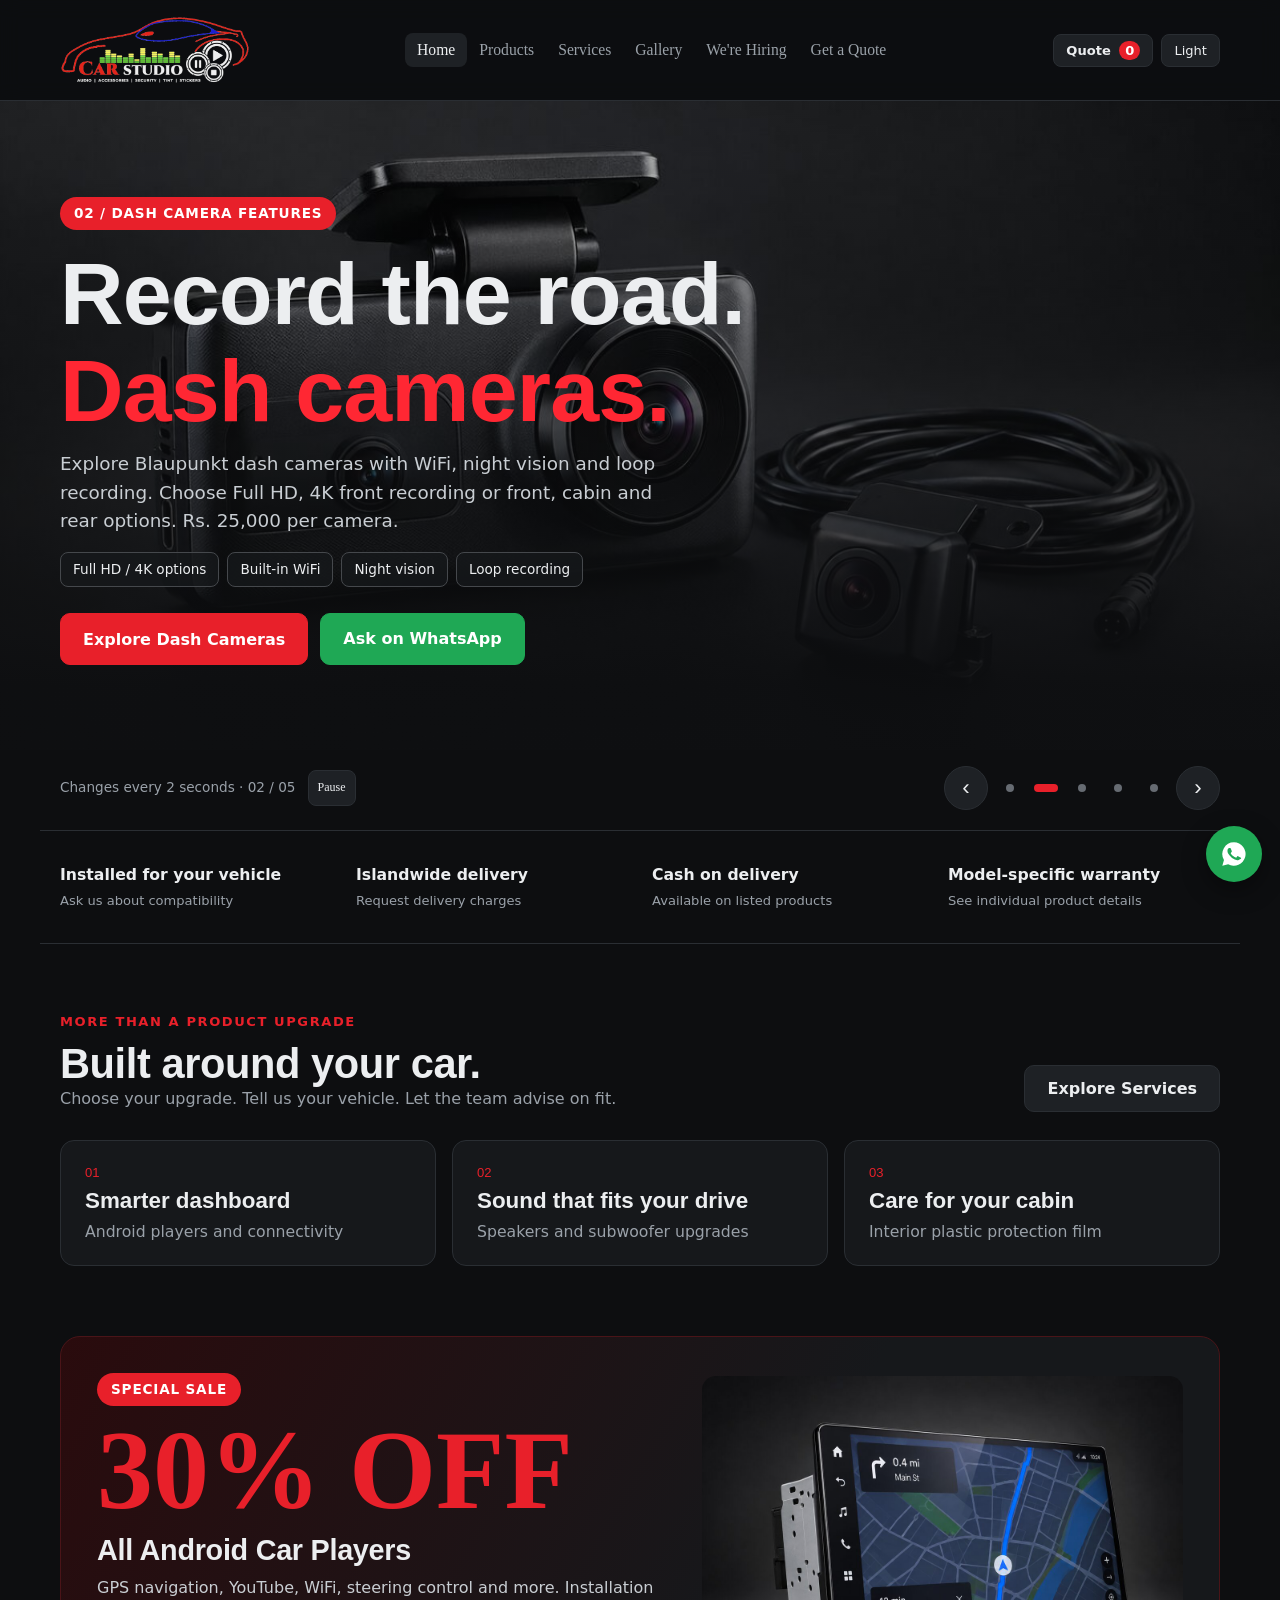
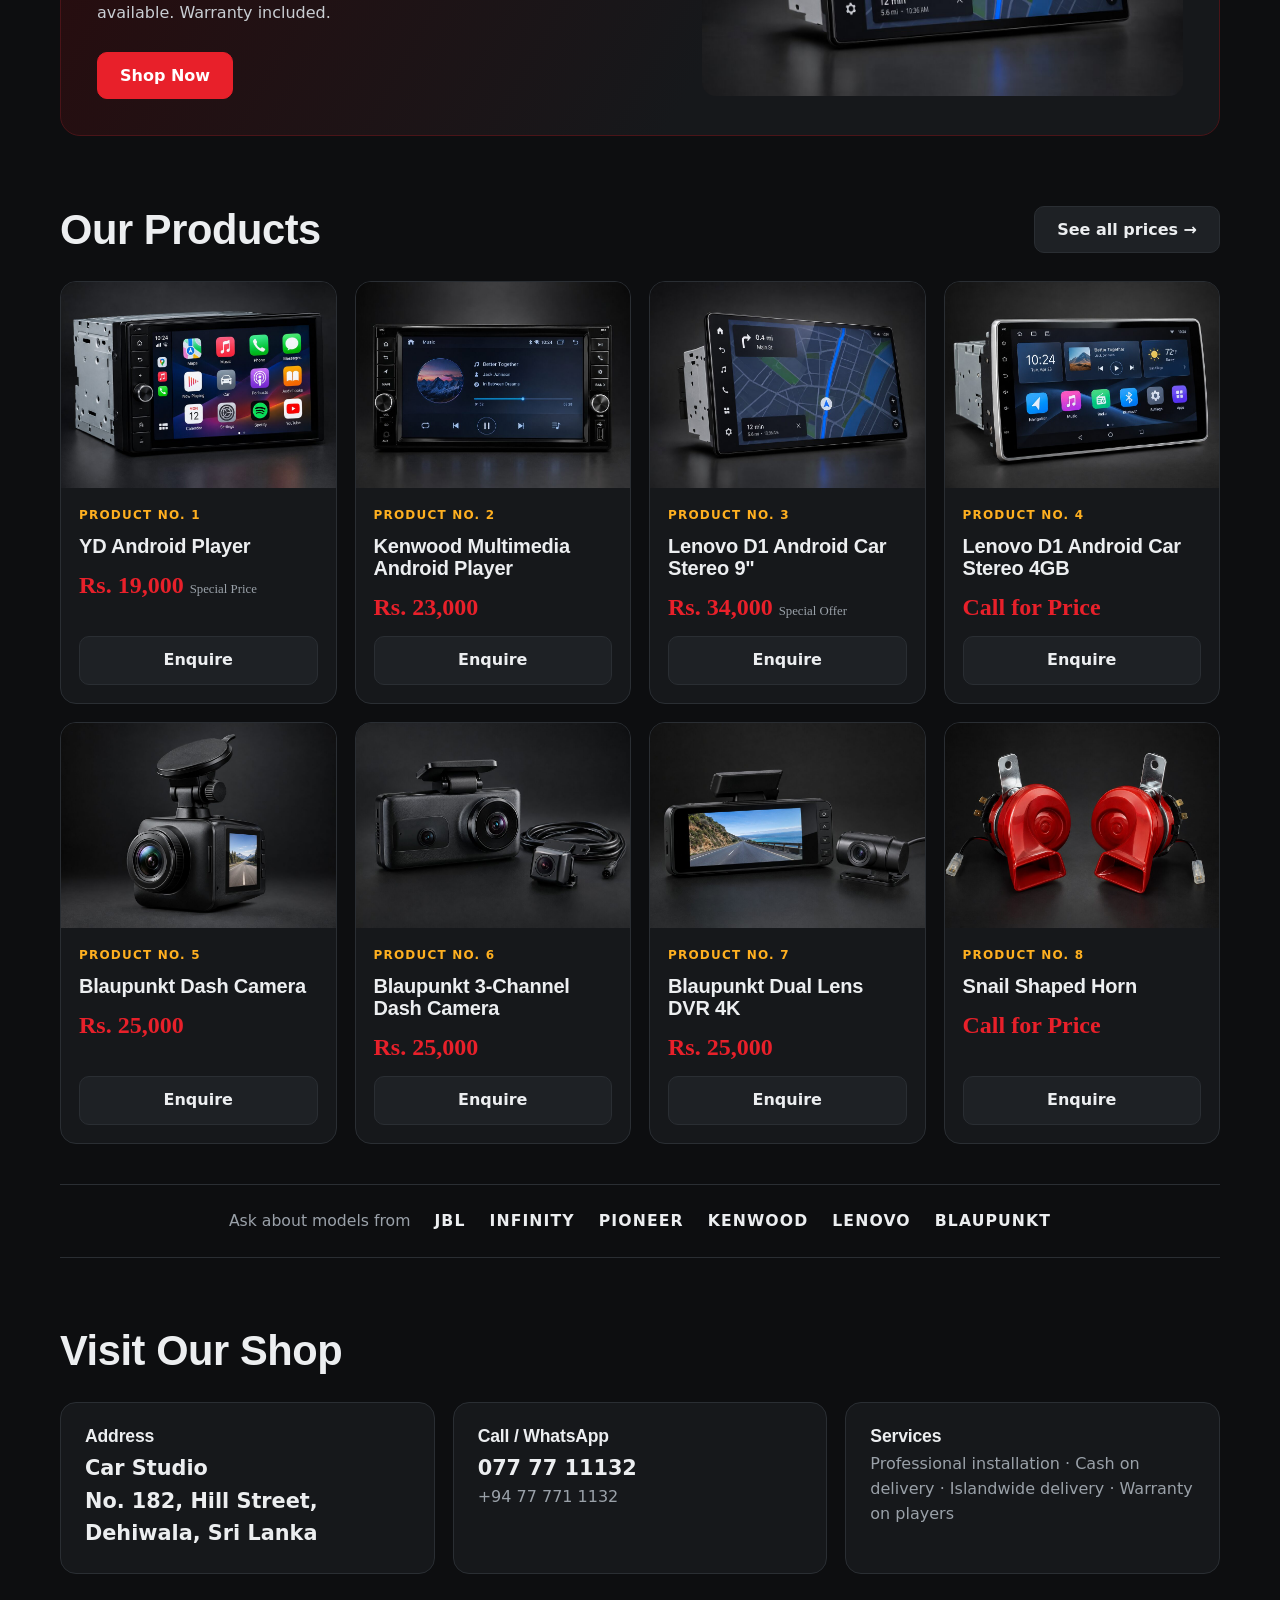
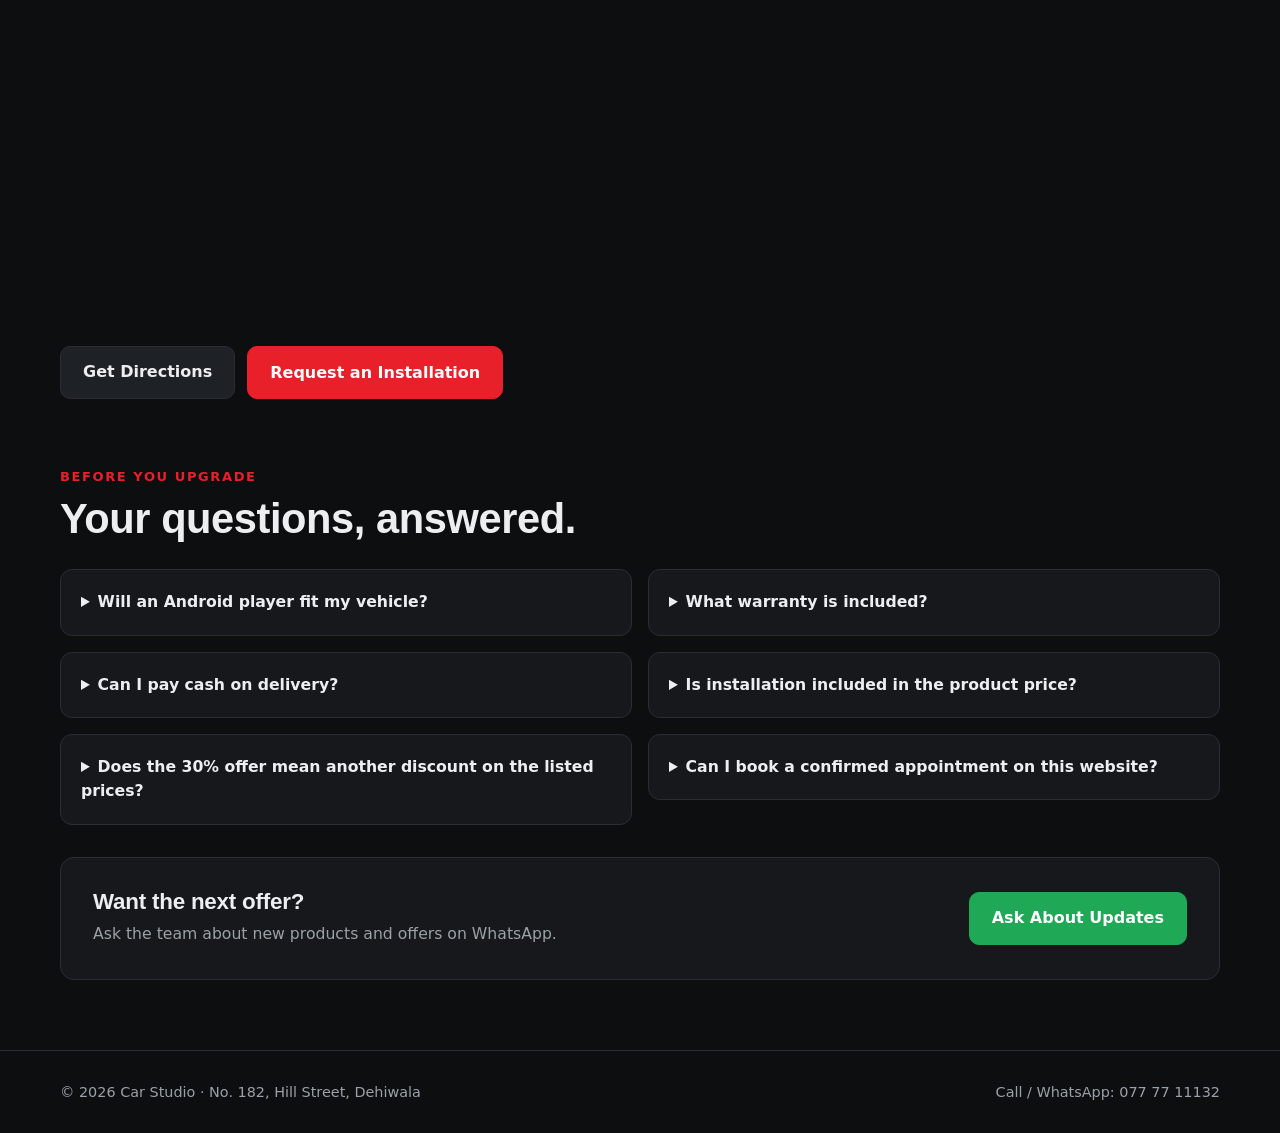
==== car-studio/index.html @ 6b65d6df "Add Car Studio Dehiwala website Co-Authored-By: Claude Sonnet 5.5 <noreply@anthropic.com> Claude-Ses" ====
<!doctype html>
<html lang="en"><head><meta charset="utf-8"><meta name="viewport" content="width=device-width,initial-scale=1">
<title>Car Studio – Dehiwala | Android Players, Dash Cams & Accessories</title>
<meta name="description" content="Explore Android car players, dash cameras, speakers and vehicle upgrades at Car Studio, Dehiwala. Compare products and request installation quotes on WhatsApp.">
<meta name="theme-color" content="#0d0e10">
<meta property="og:title" content="Car Studio | Upgrade Your Drive">
<meta property="og:description" content="Car audio, Android players, dash cameras and vehicle upgrades in Dehiwala. Explore products and request a quote.">
<link href="https://api.fontshare.com/v2/css?f[]=clash-display@600,700&f[]=satoshi@400,500,700&display=swap" rel="stylesheet">
<style>
:root{--bg:#0d0e10;--s1:#16181b;--s2:#1e2125;--line:#2a2e33;--tx:#eceef0;--mut:#9aa1a9;--acc:#e8202a;--acc2:#ffb020}
*{box-sizing:border-box;margin:0;padding:0}
body{background:var(--bg);color:var(--tx);font-family:Satoshi,system-ui,sans-serif;line-height:1.55}
h1,h2,h3{font-family:'Clash Display',sans-serif;line-height:1.1;letter-spacing:-.01em}
a{color:inherit;text-decoration:none}
.wrap{max-width:1200px;margin:auto;padding:0 20px}
header{position:sticky;top:0;z-index:10;background:rgba(13,14,16,.92);backdrop-filter:blur(10px);border-bottom:1px solid var(--line)}
.nav{display:flex;align-items:center;justify-content:space-between;min-height:100px;gap:12px;padding-block:8px}
.logo{display:flex;align-items:center;flex-shrink:0;padding:6px 0}
.logo img{display:block;width:220px;height:auto}
.tabs{display:flex;gap:4px}
.tabs button{background:none;border:0;color:var(--mut);font:500 .95rem Satoshi;padding:9px 14px;border-radius:8px;cursor:pointer}
.tabs button.on,.tabs button:hover{color:var(--tx);background:var(--s2)}
.page{display:none}.page.on{display:block}
.hero{position:relative;min-height:78vh;display:flex;align-items:flex-end;background:url(img/hero.jpg) center/cover}
.hero:before{content:"";position:absolute;inset:0;background:linear-gradient(180deg,rgba(13,14,16,.2),rgba(13,14,16,.95) 85%)}
.hero .wrap{position:relative;padding-bottom:60px;width:100%}
.badge{display:inline-block;background:var(--acc);color:#fff;font-weight:700;padding:6px 14px;border-radius:99px;font-size:.85rem;letter-spacing:.06em;text-transform:uppercase}
.hero h1{font-size:clamp(2.6rem,7vw,5.5rem);margin:16px 0 10px;max-width:14ch}
.hero h1 em{font-style:normal;color:var(--acc)}
.hero p{color:#c9ced3;font-size:1.15rem;max-width:52ch}
.hero.carousel{display:block;background:none;min-height:0;overflow:hidden}
.hero.carousel:before{display:none}
.hero-track{display:flex;overflow-x:auto;scroll-snap-type:x mandatory;scrollbar-width:none;overscroll-behavior-x:contain}
.hero-track::-webkit-scrollbar{display:none}
.hero-slide{position:relative;flex:0 0 100%;min-width:0;min-height:70vh;display:flex;align-items:flex-end;scroll-snap-align:start;scroll-snap-stop:always;background:var(--slide-image) center/cover}
.hero-slide:before{content:"";position:absolute;inset:0;background:linear-gradient(180deg,rgba(13,14,16,.15),rgba(13,14,16,.96) 90%)}
.hero-slide .wrap{padding-top:48px;padding-bottom:36px}
.hero-slide h2{font-size:clamp(2.6rem,7vw,5.5rem);margin:16px 0 10px;max-width:16ch}
.hero-slide h2 em{font-style:normal;color:var(--acc)}
.feature-tags{display:flex;flex-wrap:wrap;gap:8px;margin-top:16px}
.feature-tags span{border:1px solid #45484c;background:rgba(22,24,27,.75);border-radius:8px;padding:6px 12px;color:#eceef0;font-size:.85rem}
.carousel-bar{display:flex;align-items:center;justify-content:space-between;gap:12px;padding-top:16px!important;padding-bottom:20px!important;border-bottom:1px solid var(--line)}
.carousel-hint{font-size:.85rem;color:var(--mut)}
.carousel-status{display:flex;align-items:center;gap:12px}
.autoplay-toggle{min-width:48px;min-height:36px;border:1px solid var(--line);border-radius:8px;background:var(--s2);color:var(--tx);font:500 .75rem Satoshi;cursor:pointer}
.autoplay-toggle:hover{border-color:var(--acc)}
.carousel-controls,.carousel-dots{display:flex;align-items:center;gap:8px}
.slide-arrow{width:44px;height:44px;border:1px solid var(--line);border-radius:50%;background:var(--s2);color:var(--tx);font-size:1.4rem;cursor:pointer}
.slide-arrow:hover{border-color:var(--acc)}
.slide-dot{display:grid;place-items:center;width:28px;height:44px;border:0;background:transparent;cursor:pointer}
.slide-dot:after{content:"";width:8px;height:8px;border-radius:99px;background:#666b72;transition:width .2s,background .2s}
.slide-dot[aria-current="true"]:after{width:24px;background:var(--acc)}
:focus-visible{outline:2px solid var(--acc2);outline-offset:3px}
@media(max-width:760px){.hero-slide{min-height:560px}.hero-slide .wrap{padding-top:40px;padding-bottom:28px}.hero-slide p{font-size:1rem}.carousel-hint{font-size:.75rem}.carousel-controls,.carousel-dots{gap:2px}.slide-dot{width:24px}}
@media(prefers-reduced-motion:reduce){.slide-dot:after{transition:none}}
@media(max-width:760px){.carousel-bar{padding-right:84px!important}.carousel-hint{font-size:0}.carousel-hint #slide-count{font-size:.75rem;white-space:nowrap}.carousel-controls{flex-shrink:0}.carousel-status{flex-direction:column;gap:0}}
.btns{display:flex;gap:12px;flex-wrap:wrap;margin-top:26px}
.btn{display:inline-flex;align-items:center;gap:8px;padding:13px 22px;border-radius:10px;font-weight:700;border:1px solid var(--line);cursor:pointer;font-family:Satoshi;font-size:1rem;color:var(--tx);background:var(--s2)}
.btn.p{background:var(--acc);border-color:var(--acc);color:#fff}
.btn.w{background:#1fa855;border-color:#1fa855;color:#fff}
section{padding:70px 0}
.sh{display:flex;justify-content:space-between;align-items:end;gap:20px;margin-bottom:28px;flex-wrap:wrap}
.sh h2{font-size:clamp(1.8rem,4vw,2.6rem)}
.sh p{color:var(--mut)}
.grid{display:grid;grid-template-columns:repeat(auto-fill,minmax(260px,1fr));gap:18px}
.card{background:var(--s1);border:1px solid var(--line);border-radius:16px;overflow:hidden;display:flex;flex-direction:column;transition:transform .2s,border-color .2s}
.card:hover{transform:translateY(-3px);border-color:#3a3f45}
.card img{width:100%;aspect-ratio:4/3;object-fit:cover;display:block;background:#111}
.cb{padding:18px;display:flex;flex-direction:column;gap:10px;flex:1}
.no{font-size:.75rem;color:var(--acc2);font-weight:700;letter-spacing:.1em;text-transform:uppercase}
.card h3{font-size:1.25rem}
.price{font-family:'Clash Display';font-size:1.5rem;font-weight:700;color:var(--acc)}
.price small{font-family:Satoshi;font-size:.8rem;color:var(--mut);font-weight:500;margin-left:6px}
ul.f{list-style:none;display:flex;flex-wrap:wrap;gap:6px}
ul.f li{font-size:.8rem;background:var(--s2);border:1px solid var(--line);padding:4px 9px;border-radius:6px;color:#cfd4d9}
.tag{font-size:.85rem;color:var(--mut)}
.card .btn{margin-top:auto;justify-content:center;padding:11px}
.info{display:grid;grid-template-columns:repeat(auto-fit,minmax(240px,1fr));gap:18px}
.box{background:var(--s1);border:1px solid var(--line);border-radius:16px;padding:24px}
.box h3{font-size:1.1rem;margin-bottom:6px}.box p{color:var(--mut)}
.box .big{font-size:1.3rem;color:var(--tx);font-weight:700}
.promo{background:linear-gradient(120deg,#2a0b0d,#16181b 60%);border:1px solid #4a1418;border-radius:20px;padding:36px;display:grid;grid-template-columns:1.2fr 1fr;gap:28px;align-items:center}
.promo .off{font-family:'Clash Display';font-size:clamp(3.5rem,9vw,7rem);font-weight:700;color:var(--acc);line-height:.9}
.promo img{width:100%;border-radius:14px}
.note{background:var(--s2);border-left:4px solid var(--acc2);padding:14px 18px;border-radius:8px;margin:0 0 22px;font-weight:500}
.job{background:var(--s1);border:1px solid var(--line);border-radius:18px;padding:30px}
.job .u{display:inline-block;background:var(--acc);color:#fff;font-size:.75rem;font-weight:700;padding:4px 10px;border-radius:6px;letter-spacing:.08em;margin-bottom:12px;animation:p 1.6s infinite}
@keyframes p{50%{opacity:.55}}
.job h3{font-size:1.7rem;margin-bottom:14px}
.job ul{padding-left:20px;color:#cfd4d9;display:grid;gap:6px}
.perks{display:flex;flex-wrap:wrap;gap:10px;margin:26px 0}
.perks span{background:var(--s2);border:1px solid var(--line);padding:9px 14px;border-radius:99px;font-weight:500}
footer{border-top:1px solid var(--line);padding:30px 0;color:var(--mut);font-size:.9rem}
footer .wrap{display:flex;justify-content:space-between;flex-wrap:wrap;gap:10px}
.fab{position:fixed;right:18px;bottom:18px;width:56px;height:56px;border-radius:50%;background:#1fa855;display:grid;place-items:center;box-shadow:0 8px 24px rgba(0,0,0,.4);z-index:20}
@media(max-width:760px){.promo{grid-template-columns:1fr;padding:24px}.tabs button{padding:8px 14px;font-size:.85rem}.logo img{width:180px}.nav{flex-direction:column;justify-content:center;gap:8px;min-height:0;padding-block:8px}}
</style>
<link rel="stylesheet" href="features.css">
<script type="application/ld+json">{"@context":"https://schema.org","@type":"AutomotiveBusiness","name":"Car Studio","telephone":"+94777711132","address":{"@type":"PostalAddress","streetAddress":"No. 182, Hill Street","addressLocality":"Dehiwala","addressCountry":"LK"}}</script>
</head><body>
<header><div class="wrap nav">
<a class="logo" href="#" onclick="go('home')" aria-label="Car Studio home">
<img src="img/car-studio-logo-dark.png" alt="Car Studio: Audio, Accessories, Security, Tint, Stickers" width="1200" height="435" fetchpriority="high"></a>
<nav class="tabs" aria-label="Main navigation"><button data-p="home" class="on">Home</button><button data-p="products">Products</button><button data-p="services">Services</button><button data-p="gallery">Gallery</button><button data-p="jobs">We're Hiring</button><button data-p="book">Get a Quote</button></nav>
<div class="header-actions"><button class="quote-trigger" id="basket-trigger" onclick="openQuote()" aria-label="Open quote basket"><span id="basket-label" class="basket-label">Quote</span> <span id="quote-count">0</span></button><button class="theme-toggle" id="theme-toggle" aria-label="Switch colour theme">Light</button></div>
</div></header>

<main>
<!-- HOME -->
<div class="page on" id="home">
<div class="hero carousel" role="region" aria-roledescription="carousel" aria-label="Car Studio products, upgrades and services">
<div class="hero-track" id="hero-track" tabindex="0" aria-label="Swipe or use left and right arrow keys to explore features">
<div class="hero-slide" role="group" aria-roledescription="slide" aria-label="1 of 5: Android player features" style="--slide-image:url(img/hero.jpg)"><div class="wrap">
<span class="badge">01 / Android Player Features</span>
<h1>Android Players <em>30% OFF</em></h1>
<p>Upgrade your dashboard with an Android car player. Explore YouTube support, WiFi, GPS navigation and big-screen options. Enjoy videos only when safely parked.</p>
<div class="feature-tags"><span>YouTube support</span><span>WiFi support</span><span>GPS navigation</span><span>9-inch screen options</span></div>
<div class="btns"><button class="btn p" onclick="go('products')">View Products</button><a class="btn w" href="https://wa.me/94777711132" target="_blank">WhatsApp 077 77 11132</a></div>
</div></div>
<div class="hero-slide" role="group" aria-roledescription="slide" aria-label="2 of 5: Dash camera features" style="--slide-image:url(img/p6.jpg)" inert><div class="wrap">
<span class="badge">02 / Dash Camera Features</span>
<h2>Record the road. <em>Dash cameras.</em></h2>
<p>Explore Blaupunkt dash cameras with WiFi, night vision and loop recording. Choose Full HD, 4K front recording or front, cabin and rear options. Rs. 25,000 per camera.</p>
<div class="feature-tags"><span>Full HD / 4K options</span><span>Built-in WiFi</span><span>Night vision</span><span>Loop recording</span></div>
<div class="btns"><button class="btn p" onclick="go('products')">Explore Dash Cameras</button><a class="btn w" href="https://wa.me/94777711132?text=Hi%20Car%20Studio%2C%20I%20am%20interested%20in%20your%20dash%20cameras." target="_blank">Ask on WhatsApp</a></div>
</div></div>
<div class="hero-slide" role="group" aria-roledescription="slide" aria-label="3 of 5: Interior plastic protection film" style="--slide-image:url(img/film-hero.jpg)" inert><div class="wrap">
<span class="badge">03 / Interior Protection</span>
<h2>Care for your cabin. <em>Protection film.</em></h2>
<p>Interior plastic protection film for your car's trim. Talk to our team about suitable surfaces, film options and application pricing.</p>
<div class="feature-tags"><span>Interior plastic trim</span><span>Protection film</span><span>Ask about fitting</span></div>
<div class="btns"><a class="btn p" href="https://wa.me/94777711132?text=Hi%20Car%20Studio%2C%20I%20want%20interior%20plastic%20protection%20film.%20Please%20share%20options%20and%20pricing." target="_blank">Enquire About Film</a><a class="btn" href="tel:+94777711132">Call Our Team</a></div>
</div></div>
<div class="hero-slide" role="group" aria-roledescription="slide" aria-label="4 of 5: Branded speaker upgrades" style="--slide-image:url(img/speakers-hero.jpg)" inert><div class="wrap">
<span class="badge">04 / Branded Speaker Upgrades</span>
<h2>Upgrade your drive. <em>Branded speakers.</em></h2>
<p>Explore car speaker upgrades from JBL, Infinity, Pioneer and Kenwood. Ask our team about available models, vehicle fit and pricing.</p>
<div class="feature-tags"><span>JBL</span><span>Infinity</span><span>Pioneer</span><span>Kenwood</span></div>
<div class="btns"><a class="btn p" href="https://wa.me/94777711132?text=Hi%20Car%20Studio%2C%20I%20am%20interested%20in%20JBL%2C%20Infinity%2C%20Pioneer%20or%20Kenwood%20speaker%20upgrades.%20Please%20share%20available%20models%20and%20prices." target="_blank">Enquire About Speakers</a><a class="btn" href="tel:+94777711132">Call Our Team</a></div>
</div></div>
<div class="hero-slide" role="group" aria-roledescription="slide" aria-label="5 of 5: Sound system upgrades with subwoofer" style="--slide-image:url(img/subwoofer-hero.jpg)" inert><div class="wrap">
<span class="badge">05 / Subwoofer Sound Upgrades</span>
<h2>Turn up the bass. <em>Subwoofer upgrades.</em></h2>
<p>Upgrade your car sound system with a subwoofer. Discuss compatible options, available trunk space and installation with the Car Studio team.</p>
<div class="feature-tags"><span>Subwoofer upgrades</span><span>Sound system setup</span><span>Ask about installation</span></div>
<div class="btns"><a class="btn p" href="https://wa.me/94777711132?text=Hi%20Car%20Studio%2C%20I%20want%20to%20upgrade%20my%20car%20sound%20system%20with%20a%20subwoofer.%20Please%20share%20options%20and%20pricing." target="_blank">Plan My Sound Upgrade</a><a class="btn" href="tel:+94777711132">Call Our Team</a></div>
</div></div>
</div>
<div class="wrap carousel-bar">
<div class="carousel-status">
<span class="carousel-hint">Changes every 2 seconds &middot; <span id="slide-count" aria-live="off">01 / 05</span></span>
<button class="autoplay-toggle" id="autoplay-toggle" aria-label="Pause automatic slides">Pause</button>
</div>
<div class="carousel-controls">
<button class="slide-arrow" id="slide-prev" aria-label="Previous feature slide" aria-controls="hero-track">&#8249;</button>
<div class="carousel-dots" aria-label="Choose a feature slide">
<button class="slide-dot" aria-label="Show Android player features" aria-current="true" data-slide="0"></button>
<button class="slide-dot" aria-label="Show dash camera features" aria-current="false" data-slide="1"></button>
<button class="slide-dot" aria-label="Show interior plastic protection film" aria-current="false" data-slide="2"></button>
<button class="slide-dot" aria-label="Show branded speaker upgrades" aria-current="false" data-slide="3"></button>
<button class="slide-dot" aria-label="Show subwoofer sound upgrades" aria-current="false" data-slide="4"></button>
</div>
<button class="slide-arrow" id="slide-next" aria-label="Next feature slide" aria-controls="hero-track">&#8250;</button>
</div>
</div>
</div>

<div class="assurance-strip wrap">
<span><b>Installed for your vehicle</b><small>Ask us about compatibility</small></span>
<span><b>Islandwide delivery</b><small>Request delivery charges</small></span>
<span><b>Cash on delivery</b><small>Available on listed products</small></span>
<span><b>Model-specific warranty</b><small>See individual product details</small></span>
</div>
<section class="home-service-preview"><div class="wrap">
<div class="sh"><div><span class="eyebrow">More than a product upgrade</span><h2>Built around your car.</h2><p>Choose your upgrade. Tell us your vehicle. Let the team advise on fit.</p></div><button class="btn" onclick="go('services')">Explore Services</button></div>
<div class="service-mini-grid">
<button onclick="chooseService('Android player installation')"><span>01</span><b>Smarter dashboard</b><small>Android players and connectivity</small></button>
<button onclick="chooseService('Speaker upgrade')"><span>02</span><b>Sound that fits your drive</b><small>Speakers and subwoofer upgrades</small></button>
<button onclick="chooseService('Interior protection film')"><span>03</span><b>Care for your cabin</b><small>Interior plastic protection film</small></button>
</div></div></section>
<section><div class="wrap">
<div class="promo">
<div><span class="badge">Special Sale</span><div class="off" style="margin:14px 0">30% OFF</div><h2 style="font-size:1.8rem;margin-bottom:10px">All Android Car Players</h2><p style="color:#c9ced3">GPS navigation, YouTube, WiFi, steering control and more. Installation available. Warranty included.</p><div class="btns"><button class="btn p" onclick="go('products')">Shop Now</button></div></div>
<img src="img/p3.jpg" alt="9 inch Android car stereo">
</div></div></section>

<section style="padding-top:0"><div class="wrap">
<div class="sh"><h2>Our Products</h2><button class="btn" onclick="go('products')">See all prices &rarr;</button></div>
<div class="grid" id="homegrid"></div>
<div class="brand-strip" aria-label="Ask about available brands"><span>Ask about models from</span><b>JBL</b><b>INFINITY</b><b>PIONEER</b><b>KENWOOD</b><b>LENOVO</b><b>BLAUPUNKT</b></div>
</div></section>

<section style="padding-top:0"><div class="wrap">
<div class="sh"><h2>Visit Our Shop</h2></div>
<div class="info">
<div class="box"><h3>Address</h3><p class="big">Car Studio<br>No. 182, Hill Street,<br>Dehiwala, Sri Lanka</p></div>
<div class="box"><h3>Call / WhatsApp</h3><p class="big"><a href="tel:+94777711132">077 77 11132</a></p><p>+94 77 771 1132</p></div>
<div class="box"><h3>Services</h3><p>Professional installation &middot; Cash on delivery &middot; Islandwide delivery &middot; Warranty on players</p></div>
</div>
<iframe title="Map" style="width:100%;height:320px;border:0;border-radius:16px;margin-top:18px;filter:grayscale(.3)" loading="lazy" src="https://maps.google.com/maps?q=182%20Hill%20Street%20Dehiwala%20Sri%20Lanka&output=embed"></iframe>
<div class="btns"><a class="btn" href="https://www.google.com/maps/search/?api=1&query=182+Hill+Street+Dehiwala+Sri+Lanka" target="_blank" rel="noopener">Get Directions</a><button class="btn p" onclick="go('book')">Request an Installation</button></div>
</div></section>
<section class="faq-section"><div class="wrap">
<div class="sh"><div><span class="eyebrow">Before you upgrade</span><h2>Your questions, answered.</h2></div></div>
<div class="faq-list">
<details><summary>Will an Android player fit my vehicle?</summary><p>Fit depends on your vehicle model, dashboard frame and wiring. Tell us your make, model and year so our team can advise before you order.</p></details>
<details><summary>What warranty is included?</summary><p>The YD and Kenwood players list a 3-month warranty. The Lenovo D1 4GB / 64GB player lists a 1-year warranty. A warranty was not specified for every other product; ask us to confirm the exact cover and terms.</p></details>
<details><summary>Can I pay cash on delivery?</summary><p>Cash on delivery is available for the listed Android players. Ask our team to confirm availability for other products, your address and any delivery charges before ordering.</p></details>
<details><summary>Is installation included in the product price?</summary><p>Installation is available for the listed Android players. The snail-shaped horn lists installation included. Ask us to confirm labour, fitting accessories and the final installed price for your vehicle.</p></details>
<details><summary>Does the 30% offer mean another discount on the listed prices?</summary><p>The banner advertises the Android-player offer and the catalogue shows the supplied special prices. Please confirm the final offer with the team; this website does not apply an additional automatic discount.</p></details>
<details><summary>Can I book a confirmed appointment on this website?</summary><p>You can prepare an installation request with a preferred date and send it through WhatsApp. Your slot is only confirmed after the Car Studio team replies.</p></details>
</div>
<div class="updates-panel"><div><h3>Want the next offer?</h3><p>Ask the team about new products and offers on WhatsApp.</p></div><a class="btn w" href="https://wa.me/94777711132?text=Hi%20Car%20Studio%2C%20please%20tell%20me%20about%20new%20products%20and%20offers." target="_blank" rel="noopener">Ask About Updates</a></div>
</div></section>
</div>

<!-- PRODUCTS -->
<div class="page" id="products"><section><div class="wrap">
<div class="sh"><div><h2>Products</h2><p>Installation available &middot; Cash on delivery &middot; Islandwide delivery</p></div><a class="btn w" href="https://wa.me/94777711132" target="_blank">Order on WhatsApp</a></div>
<div class="note">Note: All Blaupunkt dash cameras cost Rs. 25,000 per camera.</div>
<div class="delivery-mode-bar"><div><b>Shopping for delivery?</b><p>Add different products, choose quantities and send one combined order request.</p></div><div class="order-mode-buttons" aria-label="Shopping mode"><button data-order-mode="quote" class="active" aria-pressed="true">Get a Quote</button><button data-order-mode="delivery" aria-pressed="false">Delivery Order</button></div></div>
<div class="catalogue-tools">
<label class="search-field">Search products<input id="product-search" type="search" placeholder="Try Lenovo, WiFi, 4K or horn" autocomplete="off"></label>
<label>Brand<select id="brand-filter"><option value="">All brands</option><option>YD</option><option>Kenwood</option><option>Lenovo</option><option>Blaupunkt</option><option>Other</option></select></label>
<label>Budget<select id="budget-filter"><option value="">All prices</option><option value="20000">Up to Rs. 20,000</option><option value="25000">Up to Rs. 25,000</option><option value="35000">Up to Rs. 35,000</option><option value="unknown">Price on enquiry</option></select></label>
<label>Sort<select id="sort-products"><option value="featured">Featured</option><option value="low">Price: low to high</option><option value="high">Price: high to low</option><option value="name">Name: A to Z</option></select></label>
</div>
<div class="category-filters" id="category-filters" aria-label="Product categories">
<button class="active" data-category="all" aria-pressed="true">All products</button><button data-category="players" aria-pressed="false">Android players</button><button data-category="cameras" aria-pressed="false">Dash cameras</button><button data-category="horns" aria-pressed="false">Horns</button><button data-category="saved" aria-pressed="false">Saved <span id="saved-count">0</span></button>
</div>
<div class="catalogue-summary"><span id="result-count" aria-live="polite">8 products</span><button class="text-btn" id="reset-filters">Reset filters</button><button class="text-btn" onclick="openComparison()">Compare selected <span id="compare-count">0 / 3</span></button></div>
<div class="grid" id="grid"></div>
<div id="no-products" class="empty-state" hidden><h3>No matching products</h3><p>Try a different keyword, category or budget.</p><button class="btn" onclick="resetFilters()">Reset filters</button></div>
<p class="catalogue-disclosure">Product pictures are AI-generated illustrations, not photographs of current stock. Confirm appearance, compatibility, availability and final pricing with our team.</p>
</div></section></div>

<div class="page" id="services"><section><div class="wrap">
<div class="sh"><div><span class="eyebrow">Your car. Your upgrade.</span><h2>Services &amp; Installation</h2><p>From connected dashboards to better audio and interior care. Request a vehicle-specific quote.</p></div><button class="btn p" onclick="go('book')">Request a Quote</button></div>
<div class="service-grid" id="service-grid"></div>
<div class="process-panel"><span class="eyebrow">How it works</span><h2>From idea to installation.</h2><div class="process-grid"><div><b>01 / Tell us your vehicle</b><p>Share make, model, year and the upgrade you want.</p></div><div><b>02 / Confirm the fit &amp; quote</b><p>Our team confirms compatible options, pricing and a suitable date.</p></div><div><b>03 / Visit Car Studio</b><p>Come to No. 182, Hill Street, Dehiwala after your appointment is confirmed.</p></div></div></div>
</div></section></div>

<div class="page" id="gallery"><section><div class="wrap">
<div class="sh"><div><span class="eyebrow">Explore the possibilities</span><h2>Upgrade Inspiration</h2><p>AI-generated concepts to help you plan your upgrade. These are not photos of completed Car Studio installations.</p></div><button class="btn p" onclick="go('book')">Plan My Upgrade</button></div>
<div class="category-filters" id="gallery-filters" aria-label="Inspiration categories"><button data-gallery="all" class="active" aria-pressed="true">All concepts</button><button data-gallery="dashboard" aria-pressed="false">Dashboard</button><button data-gallery="audio" aria-pressed="false">Audio</button><button data-gallery="protection" aria-pressed="false">Protection</button><button data-gallery="cameras" aria-pressed="false">Cameras</button></div>
<div class="gallery-grid" id="gallery-grid"></div>
</div></section></div>

<div class="page" id="book"><section><div class="wrap">
<div class="sh"><div><span class="eyebrow">Let's find the right fit</span><h2>Get a Quote / Installation Request</h2><p>Prepare your request here. Review it before opening WhatsApp.</p></div></div>
<div class="booking-layout">
<form id="request-form" class="request-form">
<div class="form-grid">
<label>Your name<input name="customer" required maxlength="80" autocomplete="name" placeholder="Your name"></label>
<label>Phone / WhatsApp<input name="phone" type="tel" required pattern="[+0-9\s\(\)\-]{7,20}" maxlength="20" autocomplete="tel" placeholder="077 123 4567"></label>
<label>Vehicle make<input name="make" required maxlength="60" placeholder="Toyota, Honda, Suzuki..."></label>
<label>Vehicle model<input name="model" required maxlength="80" placeholder="Aqua, Vezel, Wagon R..."></label>
<label>Vehicle year<input name="year" type="number" min="1950" max="2027" placeholder="2020"></label>
<label>Upgrade / service<select name="service" id="request-service" required><option value="">Choose an upgrade</option><option>Android player installation</option><option>Dash camera installation</option><option>Interior protection film</option><option>Speaker upgrade</option><option>Subwoofer upgrade</option><option>Window / windscreen tinting</option><option>Horn installation</option><option>General product enquiry</option></select></label>
<label>Preferred date (optional)<input name="date" id="request-date" type="date"></label>
<label>Approximate budget (optional)<select name="budget"><option value="">Not sure yet</option><option>Under Rs. 25,000</option><option>Rs. 25,000 - 50,000</option><option>Over Rs. 50,000</option></select></label>
<label class="full-field">Anything else?<textarea name="notes" rows="4" maxlength="1000" placeholder="Product name, dashboard size, preferred sound setup or delivery needs..."></textarea></label>
</div>
<p class="form-note">This form does not reserve a slot or charge you. Details are kept in this page until you choose to send them through WhatsApp.</p>
<button class="btn p" type="submit">Review My Request</button>
</form>
<aside class="booking-aside"><div class="box"><span class="eyebrow">Visit Car Studio</span><h3>No. 182, Hill Street<br>Dehiwala, Sri Lanka</h3><p>For opening hours and appointment availability, please call or message the team.</p><a class="btn w" href="tel:+94777711132">Call 077 77 11132</a></div><div class="box"><h3>Already comparing products?</h3><p>Add products to your quote basket, adjust quantities and send one combined enquiry.</p><button class="btn" onclick="openQuote()">Open Quote Basket</button></div></aside>
</div>
</div></section></div>

<!-- JOBS -->
<div class="page" id="jobs"><section><div class="wrap">
<div class="sh"><div><h2>We Are Hiring</h2><p>Join the Car Studio team in Dehiwala</p></div></div>
<div class="info" style="grid-template-columns:repeat(auto-fit,minmax(320px,1fr))">
<div class="job"><span class="u">URGENT</span><h3>01. Tint Applicator</h3><ul><li>Windscreen tinting</li><li>Window tinting</li><li>Protection film application</li><li>Sticker application</li><li>Clean and professional finishing</li></ul></div>
<div class="job"><span class="u">URGENT</span><h3>02. Auto Electrician</h3><p style="color:var(--mut);margin-bottom:10px">Must be able to do:</p><ul><li>Android player installation</li><li>360 camera installation</li><li>Fog light and wiring installation</li><li>Vehicle electrical work</li><li>Accessory wiring installation</li></ul></div>
</div>
<div class="perks"><span>Immediate joining preferred</span><span>Attractive salary if you work hard</span><span>Friendly team</span><span>Great work environment</span></div>
<div class="box"><h3>Apply Now</h3><p class="big">Car Studio, No. 182, Hill Street, Dehiwala</p><div class="btns"><a class="btn p" href="tel:+94777711132">Call 077 77 11132</a><a class="btn w" href="https://wa.me/94777711132?text=Hi%20Car%20Studio%2C%20I%20want%20to%20apply%20for%20the%20job" target="_blank">WhatsApp</a></div></div>
</div></section></div>
</main>

<dialog id="product-dialog" class="site-dialog" aria-label="Product details"><button class="dialog-close" onclick="closeDialog('product-dialog')" aria-label="Close product details">Close</button><div id="product-detail"></div></dialog>
<dialog id="compare-dialog" class="site-dialog wide-dialog" aria-label="Compare products"><button class="dialog-close" onclick="closeDialog('compare-dialog')" aria-label="Close comparison">Close</button><div id="comparison-content"></div></dialog>
<dialog id="quote-dialog" class="site-dialog quote-dialog" aria-label="Quote basket"><button class="dialog-close" onclick="closeDialog('quote-dialog')" aria-label="Close basket">Close</button><span class="eyebrow">One message. All your choices.</span><h2 id="basket-title">Your Quote Basket</h2><p class="muted" id="basket-intro">An enquiry list, not a paid or confirmed order.</p>
<div class="order-mode-buttons basket-mode" aria-label="Basket mode"><button data-order-mode="quote" class="active" aria-pressed="true">Get a Quote</button><button data-order-mode="delivery" aria-pressed="false">Delivery Order</button></div>
<button class="text-btn" onclick="closeDialog('quote-dialog');go('products')">Add More Products</button>
<div id="quote-content"></div>
<form id="delivery-form" class="delivery-form" hidden>
<h3>Where should we deliver?</h3><p class="form-note">Islandwide delivery is available. The team will confirm stock, delivery charges, payment and dispatch timing.</p>
<div class="form-grid">
<label>Recipient name<input name="recipient" required autocomplete="name" maxlength="80" placeholder="Full name"></label>
<label>Phone / WhatsApp<input name="contact" type="tel" required pattern="[+0-9\s\(\)\-]{7,20}" maxlength="20" autocomplete="tel" placeholder="077 123 4567"></label>
<label class="full-field">Street address<input name="street" required autocomplete="address-line1" maxlength="180" placeholder="House number and street"></label>
<label class="full-field">Address line 2 (optional)<input name="address2" autocomplete="address-line2" maxlength="120" placeholder="Apartment, village or landmark"></label>
<label>Town / city<input name="city" required autocomplete="address-level2" maxlength="80" placeholder="Your town or city"></label>
<label>District<input name="district" required autocomplete="address-level1" maxlength="80" placeholder="Your district"></label>
<label>Postal code (optional)<input name="postcode" inputmode="numeric" maxlength="12" autocomplete="postal-code" placeholder="Postal code"></label>
<label>Payment preference<select name="payment"><option value="Cash on delivery requested; please confirm availability">Cash on delivery requested</option><option value="Please discuss available payment methods with me">Discuss with the team</option></select></label>
<label class="full-field">Delivery notes (optional)<textarea name="instructions" rows="3" maxlength="800" placeholder="Landmark, contact instructions or anything else..."></textarea></label>
</div>
<label class="delivery-consent"><input name="acknowledgement" type="checkbox" required><span>I understand this is an order request. Stock, delivery charges and the final total must be confirmed by Car Studio.</span></label>
<button type="submit" class="btn p">Review Delivery Order</button>
<p class="form-note">Your details stay in this page until you choose to send the draft through WhatsApp. No payment is taken here.</p>
</form>
</dialog>
<dialog id="delivery-review-dialog" class="site-dialog" aria-label="Review delivery order"><button class="dialog-close" onclick="closeDialog('delivery-review-dialog')" aria-label="Close delivery review">Close</button><span class="eyebrow">Check before you send</span><h2>Review Your Delivery Order</h2><p class="muted">Products, quantities and address in one message.</p><textarea id="delivery-preview" class="message-preview" rows="14" readonly aria-label="Delivery order message preview"></textarea><p class="form-note">This opens a WhatsApp draft, not an automatic order or payment. Car Studio must reply to confirm availability, delivery charges and the final total.</p><div class="detail-actions"><button class="btn" onclick="editDeliveryOrder()">Edit Order / Address</button><a id="send-delivery" class="btn w" target="_blank" rel="noopener">Continue to WhatsApp</a></div></dialog>
<dialog id="request-dialog" class="site-dialog" aria-label="Review installation request"><button class="dialog-close" onclick="closeDialog('request-dialog')" aria-label="Close request review">Close</button><span class="eyebrow">Check before you send</span><h2>Your Installation Request</h2><textarea id="request-preview" class="message-preview" readonly rows="12" aria-label="WhatsApp request preview"></textarea><p class="form-note">Opening WhatsApp does not send the message automatically. Your appointment is confirmed only after the team replies.</p><a id="send-request" class="btn w" target="_blank" rel="noopener">Continue to WhatsApp</a></dialog>
<div class="toast" id="toast" role="status" aria-live="polite" hidden></div>
<footer><div class="wrap"><span>&copy; 2026 Car Studio &middot; No. 182, Hill Street, Dehiwala</span><span>Call / WhatsApp: 077 77 11132</span></div></footer>
<a class="fab" href="https://wa.me/94777711132" target="_blank" aria-label="WhatsApp"><svg width="28" height="28" viewBox="0 0 24 24" fill="#fff"><path d="M12 2a10 10 0 00-8.6 15.1L2 22l5-1.3A10 10 0 1012 2zm5.3 14.1c-.2.6-1.3 1.2-1.8 1.2-.5.1-1 .1-3.3-.8-2.8-1.1-4.5-4-4.7-4.2-.1-.2-1.1-1.5-1.1-2.9s.7-2 1-2.3c.2-.3.5-.3.7-.3h.5c.2 0 .4 0 .6.5l.9 2.1c.1.2.1.3 0 .5l-.3.5-.4.5c-.1.1-.3.3-.1.6.2.3.8 1.3 1.7 2.1 1.2 1 2.1 1.4 2.4 1.5.3.1.5.1.6-.1l.9-1c.2-.3.4-.2.6-.1l2 1c.3.1.5.2.5.3.1.2.1.6-.1 1.2z"/></svg></a>

<script>
const W="https://wa.me/94777711132?text=";
const P=[
{n:"YD Android Player",img:"p1",price:"Rs. 19,000",lbl:"Special Price",f:["Android System","2GB RAM","32GB Storage","WiFi Support","GPS Navigation","YouTube Support","Steering Control","FM Radio","EQ Sound Settings","3 Months Warranty"],t:"Installation available · Cash on delivery"},
{n:"Kenwood Multimedia Android Player",img:"p2",price:"Rs. 23,000",f:["Android System","2GB RAM","32GB Storage","WiFi Support","GPS Ready","FM Radio","3 Months Warranty"],t:"Installation available · Cash on delivery"},
{n:"Lenovo D1 Android Car Stereo 9\"",img:"p3",price:"Rs. 34,000",lbl:"Special Offer",f:["9 Inch Big Screen","Clear Display","Smooth Performance","Android System","WiFi Support","2GB RAM + 32GB Storage"],t:"Installation available · Cash on delivery"},
{n:"Lenovo D1 Android Car Stereo 4GB",img:"p4",price:"Call for Price",f:["Android System","4GB RAM","64GB Storage","WiFi Support","1 Year Warranty"],t:"Installation available · Cash on delivery available"},
{n:"Blaupunkt Dash Camera",img:"p5",price:"Rs. 25,000",sub:"Record. Protect. Drive Confidently.",f:["Full HD 1080P","Built-in WiFi","140° Wide Lens","Night Vision","Loop Recording"],t:"Islandwide delivery available"},
{n:"Blaupunkt 3-Channel Dash Camera",img:"p6",price:"Rs. 25,000",sub:"Front + Cabin + Rear recording. Complete protection for every journey.",f:["4K Ultra HD Front","Full HD Cabin","Full HD Rear","WiFi Built-in","Night Vision","Loop Recording","Parking Monitor"],t:"Islandwide delivery included"},
{n:"Blaupunkt Dual Lens DVR 4K",img:"p7",price:"Rs. 25,000",sub:"Front and rear recording for complete protection.",f:["4K Ultra HD Front","Built-in WiFi","140° Wide Angle","Night Vision","Loop Recording","Accident Evidence","Anti-Theft Parking Monitor","Supports SD Cards","View & Download on Phone App"],t:"Islandwide delivery"},
{n:"Snail Shaped Horn",img:"p8",price:"Call for Price",sub:"Ready to be heard.",f:["Snail Shaped Design","Powerful Dual Tone Sound","Weatherproof Design","Fast & Loud Response","Long Lasting Performance"],t:"Installation included · Islandwide delivery"}];
const card=(p,i,full)=>`<article class="card"><img src="img/${p.img}.jpg" alt="${p.n}" loading="lazy"><div class="cb"><span class="no">Product No. ${i+1}</span><h3>${p.n}</h3>${p.sub&&full?`<p class="tag">${p.sub}</p>`:""}<div class="price">${p.price}${p.lbl?`<small>${p.lbl}</small>`:""}</div>${full?`<ul class="f">${p.f.map(x=>`<li>${x}</li>`).join("")}</ul><p class="tag">${p.t}</p>`:""}<a class="btn ${full?'w':''}" target="_blank" href="${W+encodeURIComponent('Hi Car Studio, I am interested in Product No. '+(i+1)+': '+p.n)}">${full?'Order on WhatsApp':'Enquire'}</a></div></article>`;
grid.innerHTML=P.map((p,i)=>card(p,i,1)).join("");
homegrid.innerHTML=P.map((p,i)=>card(p,i,0)).join("");
function go(id){document.querySelectorAll('.page').forEach(e=>e.classList.toggle('on',e.id==id));document.querySelectorAll('.tabs button').forEach(b=>{b.classList.toggle('on',b.dataset.p==id);if(b.dataset.p===id)b.setAttribute('aria-current','page');else b.removeAttribute('aria-current')});scrollTo(0,0);scheduleAutoplay()}
document.querySelectorAll('.tabs button').forEach(b=>b.onclick=()=>go(b.dataset.p));
const heroTrack=document.getElementById('hero-track');
const heroSlides=[...heroTrack.querySelectorAll('.hero-slide')];
const heroDots=[...document.querySelectorAll('.slide-dot')];
let heroIndex=0;
let autoplayTimer=null;
let settleTimer=null;
let autoplayPaused=false;
let draggingHero=false;
const autoplayToggle=document.getElementById('autoplay-toggle');
function scheduleAutoplay(){
  clearTimeout(autoplayTimer);
  if(autoplayPaused||draggingHero||document.hidden||!document.getElementById('home').classList.contains('on'))return;
  autoplayTimer=setTimeout(()=>slideTo(heroIndex+1),2000);
}
function updateHero(){
  if(!heroTrack.clientWidth)return;
  heroIndex=Math.max(0,Math.min(heroSlides.length-1,Math.round(heroTrack.scrollLeft/heroTrack.clientWidth)));
  heroDots.forEach((dot,i)=>dot.setAttribute('aria-current',String(i===heroIndex)));
  heroSlides.forEach((slide,i)=>{slide.inert=i!==heroIndex;});
  document.getElementById('slide-count').textContent=String(heroIndex+1).padStart(2,'0')+' / 05';
}
function slideTo(index){
  clearTimeout(autoplayTimer);
  heroIndex=(index+heroSlides.length)%heroSlides.length;
  heroSlides[heroIndex].inert=false;
  heroTrack.scrollTo({left:heroIndex*heroTrack.clientWidth,behavior:matchMedia('(prefers-reduced-motion: reduce)').matches?'instant':'smooth'});
  scheduleAutoplay();
}
document.getElementById('slide-prev').onclick=()=>slideTo(heroIndex-1);
document.getElementById('slide-next').onclick=()=>slideTo(heroIndex+1);
heroDots.forEach(dot=>dot.onclick=()=>slideTo(Number(dot.dataset.slide)));
heroTrack.addEventListener('scroll',()=>{
  clearTimeout(autoplayTimer);
  clearTimeout(settleTimer);
  updateHero();
  settleTimer=setTimeout(scheduleAutoplay,100);
},{passive:true});
heroTrack.addEventListener('scrollend',()=>{
  clearTimeout(settleTimer);
  scheduleAutoplay();
});
autoplayToggle.addEventListener('click',()=>{
  autoplayPaused=!autoplayPaused;
  autoplayToggle.textContent=autoplayPaused?'Play':'Pause';
  autoplayToggle.setAttribute('aria-label',autoplayPaused?'Resume automatic slides':'Pause automatic slides');
  document.getElementById('slide-count').setAttribute('aria-live',autoplayPaused?'polite':'off');
  scheduleAutoplay();
});
heroTrack.addEventListener('pointerdown',()=>{
  draggingHero=true;
  clearTimeout(autoplayTimer);
});
function finishHeroGesture(){
  if(!draggingHero)return;
  draggingHero=false;
  scheduleAutoplay();
}
document.addEventListener('pointerup',finishHeroGesture);
document.addEventListener('pointercancel',finishHeroGesture);
document.addEventListener('visibilitychange',scheduleAutoplay);
heroTrack.addEventListener('keydown',event=>{
  if(event.key==='ArrowRight'||event.key==='ArrowLeft'){
    event.preventDefault();
    slideTo(heroIndex+(event.key==='ArrowRight'?1:-1));
  }
});
new ResizeObserver(()=>{
  if(heroTrack.clientWidth)heroTrack.scrollTo({left:heroIndex*heroTrack.clientWidth,behavior:'instant'});
}).observe(heroTrack);
scheduleAutoplay();
</script>
<script src="features.js"></script>
<script data-pplx-inline-edit>
(function () {
  if (window === window.top) return;

  const allowedParentOrigins = ["https://www.perplexity.ai","https://perplexity.ai","https://testing.perplexity.ai","https://staging.perplexity.ai","https://*.preview.i.perplexity.ai","http://perplexity.localhost","http://localhost:1420","http://127.0.0.1:1420","http://localhost:3000","http://127.0.0.1:3000","http://localhost:5173","http://127.0.0.1:5173"];
  const MAX_FONT_BYTES = 500 * 1024;
  const MAX_TOTAL_FONT_BYTES = 2 * 1024 * 1024;
  const DEFAULT_LINE_HEIGHT = 16;
  let scrollForwarding = false;
  let scrollRaf = 0;
  let trustedTopOrigin = null;

  // Allow entries like "https://*.preview.i.perplexity.ai" — the wildcard
  // matches a single DNS label (no dots), so "https://*.foo" cannot stretch
  // across multiple labels.
  function matchesAllowedOrigin(origin) {
    if (!origin) return false;
    for (const entry of allowedParentOrigins) {
      if (!entry.includes("*")) {
        if (entry === origin) return true;
        continue;
      }
      const pattern = new RegExp(
        "^" +
          entry.replace(/[.+?^${}()|[\]\\]/g, "\\$&").replace(/\*/g, "[^.]+") +
          "$",
      );
      if (pattern.test(origin)) return true;
    }
    return false;
  }

  // Trust decision: when the sender is same-origin-visible (event.origin is a
  // real origin like https://www.perplexity.ai) we trust event.origin directly.
  // When event.origin is "null" (opaque broker srcdoc), we fall back to the
  // broker's stamped `parentOrigin` to identify the top window. The fallback
  // is claim-only — we rely on the browser's native `targetOrigin` enforcement
  // on the response path (see postToTrustedTop) to ensure replies can't be
  // delivered to anyone but the actual top window of that claimed origin.
  function getTrustedParentOrigin(event) {
    const forwardedParentOrigin =
      typeof event.data.parentOrigin === "string" ? event.data.parentOrigin : null;
    const parentOrigin = event.origin === "null" ? forwardedParentOrigin : event.origin;
    return matchesAllowedOrigin(parentOrigin) ? parentOrigin : null;
  }

  // All responses go to window.top with targetOrigin = the allowlisted origin.
  // An attacker that iframes us inside their own null-origin broker can claim
  // any parentOrigin they like, but the browser will drop the reply whenever
  // the real top's origin doesn't match — so the screenshot never leaves.
  function postToTrustedTop(message) {
    if (!trustedTopOrigin) return;
    try {
      window.top.postMessage(message, trustedTopOrigin);
    } catch (_error) {}
  }

  const PICK_CAPABILITIES = ["pick"];
  const PICK_CHAIN_LENGTH = 4;
  const PICK_MAX_TEXT_CHARS = 120;
  const PICK_MAX_HTML_CHARS = 300;

  function truncate(value, maxChars) {
    return value.length > maxChars ? value.slice(0, maxChars - 1) + "…" : value;
  }

  function isPickableElement(element) {
    return (
      element instanceof Element &&
      element !== document.documentElement &&
      element !== document.body
    );
  }

  function resolvePickTarget(x, y) {
    if (!Number.isFinite(x) || !Number.isFinite(y)) return null;
    const element = document.elementFromPoint(x, y);
    return isPickableElement(element) ? element.closest("svg") || element : null;
  }

  function pickLabel(element) {
    if (element.id) return element.localName + "#" + element.id;
    return [element.localName].concat(Array.from(element.classList).slice(0, 2)).join(".");
  }

  // Only attributes that help find the element in source. data-* values and URL
  // query strings or fragments can carry tokens.
  const PICK_ATTRIBUTES = new Set([
    "id",
    "class",
    "name",
    "type",
    "role",
    "alt",
    "aria-label",
    "href",
    "src",
  ]);

  function pickAttributeValue(attribute) {
    return attribute.name === "href" || attribute.name === "src"
      ? attribute.value.split(/[?#]/)[0]
      : attribute.value;
  }

  function describePickElement(element) {
    const chain = [];
    for (
      let current = element;
      isPickableElement(current) && chain.length < PICK_CHAIN_LENGTH;
      current = current.parentElement
    ) {
      chain.unshift(current);
    }
    const attributes = Array.from(element.attributes)
      .filter((attribute) => PICK_ATTRIBUTES.has(attribute.name))
      .map((attribute) => ` ${attribute.name}="${pickAttributeValue(attribute).replace(/"/g, "&quot;")}"`)
      .join("");
    const text = (element.innerText || element.textContent || "").replace(/\s+/g, " ").trim();
    return {
      chain: chain.map(pickLabel),
      html: truncate(`<${element.localName}${attributes}>`, PICK_MAX_HTML_CHARS),
      text: text ? truncate(text, PICK_MAX_TEXT_CHARS) : undefined,
    };
  }

  // Hover asks once per frame, and innerText on a large section forces layout,
  // so only the rect is re-read while the pointer stays on the same element.
  // Clicks ask for fresh details since the page may have changed the element.
  let lastPick = null;

  function describePickTarget(element, fresh) {
    if (fresh || lastPick?.element !== element) {
      lastPick = { element, details: describePickElement(element) };
    }
    const rect = element.getBoundingClientRect();
    return {
      rect: { x: rect.left, y: rect.top, width: rect.width, height: rect.height },
      ...lastPick.details,
    };
  }

  function inlineAll(original, clone) {
    if (original.nodeType !== 1 || clone.nodeType !== 1) return;

    try {
      const computedStyle = getComputedStyle(original);
      // cssText on a computed style is the serialized declaration in modern
      // Chromium/Safari — a single read beats enumerating ~400 longhand
      // properties. Firefox returns "" here, so we fall back on empty.
      const serialized = computedStyle.cssText;
      if (serialized) {
        clone.style.cssText = serialized;
      } else {
        const parts = new Array(computedStyle.length);
        for (let index = 0; index < computedStyle.length; index += 1) {
          const property = computedStyle[index];
          parts[index] = `${property}:${computedStyle.getPropertyValue(property)};`;
        }
        clone.style.cssText = parts.join("");
      }
    } catch (_error) {}

    const originalChildren = original.children;
    const clonedChildren = clone.children;
    for (
      let index = 0;
      index < originalChildren.length && index < clonedChildren.length;
      index += 1
    ) {
      inlineAll(originalChildren[index], clonedChildren[index]);
    }
  }

  function extractFontUrl(srcValue) {
    const matches = [
      ...srcValue.matchAll(
        /url\(["']?([^"')]+)["']?\)(?:\s*format\(["']?([^"')]+)["']?\))?/gi,
      ),
    ];
    if (matches.length === 0) return null;
    const woff2 = matches.find((m) => m[2] && m[2].toLowerCase().includes("woff2"));
    if (woff2) return woff2[1];
    const woff = matches.find((m) => m[2] && m[2].toLowerCase().includes("woff"));
    if (woff) return woff[1];
    return matches[0][1];
  }

  // Cache resolved font URL -> data URI across captures. Fonts on a page
  // essentially never change, and a batch run emits multiple captures back to
  // back — without this we'd refetch + re-base64 every time.
  const fontDataUriCache = new Map();
  const SRC_DECLARATION_RE = /src\s*:\s*[^;}]+/i;

  async function fetchAsDataUri(url) {
    if (fontDataUriCache.has(url)) return fontDataUriCache.get(url);
    let dataUri = null;
    try {
      const response = await fetch(url, { mode: "cors", credentials: "omit" });
      if (response.ok) {
        const blob = await response.blob();
        if (blob.size <= MAX_FONT_BYTES) {
          dataUri = await new Promise((resolve) => {
            const reader = new FileReader();
            reader.onloadend = () =>
              resolve(typeof reader.result === "string" ? reader.result : null);
            reader.onerror = () => resolve(null);
            reader.readAsDataURL(blob);
          });
        }
      }
    } catch (_error) {
      dataUri = null;
    }
    fontDataUriCache.set(url, dataUri);
    return dataUri;
  }

  function collectFontFaceRuleTexts() {
    const rules = [];
    for (const sheet of document.styleSheets) {
      let cssRules;
      try {
        cssRules = sheet.cssRules;
      } catch (_error) {
        continue;
      }
      if (!cssRules) continue;
      for (const rule of cssRules) {
        const cssText = rule.cssText || "";
        if (cssText.startsWith("@font-face")) rules.push(cssText);
      }
    }
    return rules;
  }

  async function buildInlinedFontCss() {
    const ruleTexts = collectFontFaceRuleTexts();
    if (ruleTexts.length === 0) return null;

    const resolved = ruleTexts.map((cssText) => {
      if (!SRC_DECLARATION_RE.test(cssText)) return null;
      const srcMatch = cssText.match(/src\s*:\s*([^;}]+)[;}]/i);
      if (!srcMatch) return null;
      const url = extractFontUrl(srcMatch[1]);
      if (!url) return null;
      try {
        return { cssText, url: new URL(url, document.baseURI).href };
      } catch (_error) {
        return null;
      }
    });

    const dataUris = await Promise.all(
      resolved.map((entry) => (entry ? fetchAsDataUri(entry.url) : Promise.resolve(null))),
    );

    const inlined = [];
    let totalBytes = 0;
    for (let index = 0; index < resolved.length; index += 1) {
      const entry = resolved[index];
      const dataUri = dataUris[index];
      if (!entry || !dataUri) continue;
      const approxBytes = dataUri.length * 0.75;
      if (totalBytes + approxBytes > MAX_TOTAL_FONT_BYTES) break;
      totalBytes += approxBytes;
      inlined.push(entry.cssText.replace(SRC_DECLARATION_RE, `src: url("${dataUri}")`));
    }
    return inlined.length > 0 ? inlined.join("\n") : null;
  }

  function stripExternal(clone) {
    const images = clone.querySelectorAll("img");
    for (let index = 0; index < images.length; index += 1) {
      const src = images[index].getAttribute("src");
      if (src && !src.startsWith("data:")) images[index].removeAttribute("src");
    }

    const elements = clone.querySelectorAll("*");
    for (let index = 0; index < elements.length; index += 1) {
      const style = elements[index].style.cssText;
      if (style && style.includes("url(")) {
        elements[index].style.cssText = style.replace(
          /url\(["']?(?!data:)[^)"']*["']?\)/gi,
          "none",
        );
      }
    }
  }

  function emitScroll() {
    scrollRaf = 0;
    if (!scrollForwarding) return;
    postToTrustedTop({
      type: "INLINE_EDIT_SCROLL",
      scrollX: window.scrollX,
      scrollY: window.scrollY,
      capabilities: PICK_CAPABILITIES,
    });
  }

  window.addEventListener(
    "scroll",
    function () {
      if (!scrollForwarding || scrollRaf) return;
      scrollRaf = requestAnimationFrame(emitScroll);
    },
    { passive: true, capture: true },
  );

  async function handleCaptureRequest(event) {
    const requestId = event.data.requestId;
    const scrollX = window.scrollX;
    const scrollY = window.scrollY;
    const width = window.innerWidth;
    const height = window.innerHeight;

    function postResult(dataUrl) {
      postToTrustedTop({
        type: "INLINE_EDIT_SCREENSHOT_RESULT",
        requestId,
        dataUrl,
        scrollX,
        scrollY,
      });
    }

    try {
      // Wait for any pending web fonts to resolve so both inline metrics and
      // the @font-face inlining below see the same loaded faces.
      if (document.fonts && document.fonts.ready) {
        try {
          await document.fonts.ready;
        } catch (_error) {}
      }

      const clone = document.documentElement.cloneNode(true);
      inlineAll(document.documentElement, clone);

      const removedNodes = clone.querySelectorAll("script,link[rel=\"stylesheet\"],style");
      for (let index = 0; index < removedNodes.length; index += 1) {
        removedNodes[index].remove();
      }

      stripExternal(clone);

      // Re-embed web fonts as data-URI @font-face rules so the SVG rasterizer
      // can resolve them — external font URLs aren't fetched during
      // foreignObject rendering, which would otherwise force a fallback face
      // and change text metrics.
      const inlinedFontCss = await buildInlinedFontCss();
      if (inlinedFontCss) {
        const styleEl = document.createElement("style");
        styleEl.textContent = inlinedFontCss;
        const head = clone.querySelector("head");
        if (head) head.appendChild(styleEl);
        else clone.insertBefore(styleEl, clone.firstChild);
      }

      const html = new XMLSerializer().serializeToString(clone);
      const svg =
        `<svg xmlns="http://www.w3.org/2000/svg" width="${width}" height="${height}">` +
        '<foreignObject width="100%" height="100%">' +
        `<div xmlns="http://www.w3.org/1999/xhtml" style="width:${width}px;height:${height}px;overflow:hidden">` +
        `<div style="position:relative;left:-${scrollX}px;top:-${scrollY}px">` +
        html +
        "</div></div></foreignObject></svg>";
      const svgUrl = `data:image/svg+xml;charset=utf-8,${encodeURIComponent(svg)}`;
      const image = new Image();
      image.onload = function () {
        const canvas = document.createElement("canvas");
        canvas.width = width;
        canvas.height = height;
        canvas.getContext("2d").drawImage(image, 0, 0);
        postResult(canvas.toDataURL("image/png"));
      };
      image.onerror = function () {
        postResult(null);
      };
      image.src = svgUrl;
    } catch (_error) {
      postResult(null);
    }
  }

  window.addEventListener("message", function (event) {
    if (!event.data) return;
    // Only accept messages from the direct parent frame. Blocks sibling /
    // unrelated-window postMessage senders that could otherwise reach us.
    if (event.source !== window.parent) return;

    const trustedParentOrigin = getTrustedParentOrigin(event);
    if (!trustedParentOrigin) return;
    trustedTopOrigin = trustedParentOrigin;

    if (event.data.type === "INLINE_EDIT_PICK") {
      const element = resolvePickTarget(event.data.x, event.data.y);
      postToTrustedTop({
        type: "INLINE_EDIT_PICK_RESULT",
        seq: event.data.seq,
        target: element ? describePickTarget(element, event.data.fresh === true) : null,
      });
      return;
    }

    if (event.data.type === "INLINE_EDIT_SCROLL_START") {
      scrollForwarding = true;
      emitScroll();
      return;
    }

    if (event.data.type === "INLINE_EDIT_SCROLL_STOP") {
      scrollForwarding = false;
      if (scrollRaf) cancelAnimationFrame(scrollRaf);
      scrollRaf = 0;
      return;
    }

    if (event.data.type === "INLINE_EDIT_SCROLL_BY") {
      const { deltaX, deltaY, deltaMode } = event.data;
      if (!scrollForwarding || !Number.isFinite(deltaX) || !Number.isFinite(deltaY)) return;
      if (deltaMode !== 0 && deltaMode !== 1 && deltaMode !== 2) return;
      const lineHeight =
        parseFloat(getComputedStyle(document.documentElement).lineHeight) || DEFAULT_LINE_HEIGHT;
      const scaleX = deltaMode === 1 ? lineHeight : deltaMode === 2 ? window.innerWidth : 1;
      const scaleY = deltaMode === 1 ? lineHeight : deltaMode === 2 ? window.innerHeight : 1;
      // The selection overlay receives the wheel event instead of this iframe.
      // Instant scrolling preserves trackpad deltas even on smooth-scroll sites.
      window.scrollBy({ left: deltaX * scaleX, top: deltaY * scaleY, behavior: "instant" });
      emitScroll();
      return;
    }

    if (event.data.type !== "INLINE_EDIT_CAPTURE_REQUEST") return;

    handleCaptureRequest(event);
  });
})();


</script></body></html>
---- car-studio/features.css ----
:root {
  --text-xs: clamp(.75rem,.72rem + .12vw,.85rem);
  --text-sm: clamp(.875rem,.82rem + .2vw,1rem);
  --text-base: clamp(1rem,.95rem + .2vw,1.1rem);
  --text-lg: clamp(1.15rem,1rem + .6vw,1.4rem);
  --space-1: .25rem; --space-2: .5rem; --space-3: .75rem;
  --space-4: 1rem; --space-5: 1.25rem; --space-6: 1.5rem;
  --space-8: 2rem; --space-10: 2.5rem; --space-12: 3rem;
  --font-body: Satoshi,system-ui,sans-serif;
  --font-display: 'Clash Display',sans-serif;
}
[data-theme="light"]{--bg:#f5f5f4;--s1:#fff;--s2:#eeeef0;--line:#d6d7db;--tx:#17191c;--mut:#595f68;--acc:#c91420;--acc2:#815007}
html{scroll-padding-top:150px}
header{background:color-mix(in srgb,var(--bg) 94%,transparent)}
.nav{flex-wrap:wrap}
.logo img{width:190px}
.tabs{gap:0}
.tabs button{font-size:var(--text-sm);padding:var(--space-2) var(--space-3);white-space:nowrap}
.header-actions{display:flex;gap:var(--space-2);align-items:center}
.quote-trigger,.theme-toggle{border:1px solid var(--line);border-radius:8px;padding:var(--space-2) var(--space-3);background:var(--s2);font:700 var(--text-xs) var(--font-body);color:var(--tx);cursor:pointer;white-space:nowrap}
.quote-trigger span{background:var(--acc);color:#fff;border-radius:20px;padding:2px 6px;margin-left:4px}
.quote-trigger .basket-label{background:none;color:inherit;padding:0;margin:0}
.theme-toggle{font-weight:500}
.btn{font-family:var(--font-body)}
.eyebrow{display:block;color:var(--acc);font:700 var(--text-xs) var(--font-body);letter-spacing:.12em;text-transform:uppercase;margin-bottom:var(--space-3)}
.muted{color:var(--mut)}
.assurance-strip{display:grid;grid-template-columns:repeat(4,1fr);gap:var(--space-6);padding-block:var(--space-8);border-bottom:1px solid var(--line)}
.assurance-strip span{display:flex;flex-direction:column;gap:var(--space-1);font-size:var(--text-sm)}
.assurance-strip small{color:var(--mut);font-size:var(--text-xs)}
.home-service-preview{padding-bottom:0}
.service-mini-grid{display:grid;grid-template-columns:repeat(3,1fr);gap:var(--space-4)}
.service-mini-grid button{text-align:left;background:var(--s1);border:1px solid var(--line);padding:var(--space-6);border-radius:14px;color:var(--tx);display:flex;flex-direction:column;gap:var(--space-2);cursor:pointer}
.service-mini-grid button:hover{border-color:var(--acc)}
.service-mini-grid span{color:var(--acc);font-size:var(--text-xs)}
.service-mini-grid b{font-family:var(--font-display);font-size:var(--text-lg)}
.service-mini-grid small{color:var(--mut);font:400 var(--text-sm) var(--font-body)}
.brand-strip{display:flex;align-items:center;justify-content:center;gap:var(--space-6);flex-wrap:wrap;margin-top:var(--space-10);padding-block:var(--space-6);border-block:1px solid var(--line);font-size:var(--text-sm);letter-spacing:.07em}
.brand-strip span{color:var(--mut);letter-spacing:0}
.catalogue-tools{display:grid;grid-template-columns:2fr repeat(3,1fr);gap:var(--space-4);margin-block:var(--space-6)}
label{display:flex;flex-direction:column;gap:var(--space-2);font:500 var(--text-sm) var(--font-body);color:var(--tx)}
input,select,textarea{width:100%;background:var(--s1);border:1px solid var(--line);border-radius:9px;padding:var(--space-3);color:var(--tx);font:400 var(--text-base) var(--font-body);min-width:0}
input::placeholder,textarea::placeholder{color:var(--mut)}
input:focus,select:focus,textarea:focus{outline:2px solid var(--acc);outline-offset:1px}
select{color-scheme:dark}
[data-theme="light"] select{color-scheme:light}
.category-filters{display:flex;flex-wrap:wrap;gap:var(--space-2);margin-block:var(--space-5)}
.category-filters button{background:var(--s1);color:var(--mut);border:1px solid var(--line);padding:var(--space-2) var(--space-4);border-radius:30px;cursor:pointer;font:500 var(--text-sm) var(--font-body)}
.category-filters button.active{background:var(--acc);border-color:var(--acc);color:#fff}
.catalogue-summary{display:flex;align-items:center;flex-wrap:wrap;gap:var(--space-4);margin-bottom:var(--space-6);font-size:var(--text-sm)}
#result-count{margin-right:auto;color:var(--mut)}
.text-btn{border:0;background:none;color:var(--tx);cursor:pointer;font:500 var(--text-sm) var(--font-body);text-decoration:underline;text-underline-offset:4px}
.product-image-wrap{position:relative}
.product-image-wrap .save-button{position:absolute;top:var(--space-3);right:var(--space-3);border-radius:50%;width:42px;height:42px;color:#fff;background:#0d0e10d9;border:1px solid #45484c;font-size:1.2rem;cursor:pointer}
.save-button[aria-pressed="true"]{color:#ff4853}
.product-image-wrap .product-marker{position:absolute;left:var(--space-3);top:var(--space-3);background:var(--acc);color:#fff;border-radius:6px;padding:4px 8px;font:700 var(--text-xs) var(--font-body)}
.card .product-title{background:none;border:0;text-align:left;color:var(--tx);cursor:pointer;font:600 1.25rem var(--font-display)}
.product-actions{display:grid;grid-template-columns:1fr 1fr;gap:var(--space-2)}
.product-actions button{padding:var(--space-2);font-size:var(--text-xs);background:var(--s2);color:var(--tx);border:1px solid var(--line);border-radius:7px;cursor:pointer}
.product-actions button.selected{border-color:var(--acc);color:var(--acc)}
.add-quote{width:100%;border:1px solid var(--acc);background:var(--acc);color:#fff;padding:var(--space-3);border-radius:8px;cursor:pointer;font:700 var(--text-sm) var(--font-body)}
.catalogue-disclosure,.form-note{color:var(--mut);font-size:var(--text-xs);line-height:1.65;margin-top:var(--space-5)}
.card ul.f li{color:var(--tx)}
.empty-state{padding:var(--space-12);background:var(--s1);border:1px dashed var(--line);border-radius:14px;text-align:center}
.empty-state p{margin-block:var(--space-4);color:var(--mut)}
.empty-state[hidden]{display:none}
.service-grid{display:grid;grid-template-columns:repeat(3,1fr);gap:var(--space-5)}
.service-card{border:1px solid var(--line);border-radius:16px;overflow:hidden;background:var(--s1)}
.service-card img{width:100%;aspect-ratio:16/10;object-fit:cover;display:block}
.service-card .service-body{padding:var(--space-6)}
.service-card h3{font-size:var(--text-lg);margin-bottom:var(--space-3)}
.service-card p{color:var(--mut);font-size:var(--text-sm);margin-bottom:var(--space-5)}
.service-card .btn{font-size:var(--text-sm);padding:var(--space-3) var(--space-4)}
.process-panel{margin-top:var(--space-12);padding:var(--space-8);border:1px solid var(--line);background:var(--s1);border-radius:16px}
.process-panel h2{font-size:clamp(1.5rem,2vw,2rem);margin-bottom:var(--space-8)}
.process-grid{display:grid;grid-template-columns:repeat(3,1fr);gap:var(--space-8)}
.process-grid b{font-size:var(--text-sm)}
.process-grid p{color:var(--mut);font-size:var(--text-sm);margin-top:var(--space-2)}
.gallery-grid{display:grid;grid-template-columns:repeat(3,1fr);gap:var(--space-5)}
.gallery-card{display:block;background:var(--s1);padding:0;border:1px solid var(--line);border-radius:16px;overflow:hidden;text-align:left;color:var(--tx);cursor:pointer}
.gallery-card img{display:block;width:100%;aspect-ratio:4/3;object-fit:cover}
.gallery-card .gallery-caption{padding:var(--space-5)}
.gallery-card b{display:block;font:600 var(--text-lg) var(--font-display)}
.gallery-card small{display:block;color:var(--mut);margin-top:var(--space-2);font-size:var(--text-xs)}
.booking-layout{display:grid;grid-template-columns:1.6fr 1fr;gap:var(--space-8)}
.request-form{padding:var(--space-8);border:1px solid var(--line);border-radius:16px;background:var(--s1)}
.form-grid{display:grid;grid-template-columns:1fr 1fr;gap:var(--space-5)}
.full-field{grid-column:1/-1}
.request-form .btn{margin-top:var(--space-6)}
.booking-aside{display:flex;flex-direction:column;gap:var(--space-5)}
.booking-aside .box h3{line-height:1.5;margin-block:var(--space-4)}
.booking-aside .btn{margin-top:var(--space-5);font-size:var(--text-sm)}
.faq-section{padding-top:0}
.faq-list{display:grid;grid-template-columns:1fr 1fr;gap:var(--space-4);align-items:start}
.faq-list details{border:1px solid var(--line);border-radius:12px;padding:var(--space-5);background:var(--s1)}
.faq-list summary{cursor:pointer;font-size:var(--text-sm);font-weight:700}
.faq-list p{font-size:var(--text-sm);color:var(--mut);margin-top:var(--space-4)}
.updates-panel{display:flex;justify-content:space-between;align-items:center;gap:var(--space-6);padding:var(--space-8);margin-top:var(--space-8);background:var(--s1);border:1px solid var(--line);border-radius:14px}
.updates-panel h3{font-size:var(--text-lg);margin-bottom:var(--space-2)}
.updates-panel p{color:var(--mut);font-size:var(--text-sm)}
.site-dialog{border:1px solid var(--line);border-radius:18px;background:var(--bg);color:var(--tx);width:min(760px,calc(100% - 32px));max-height:88dvh;padding:var(--space-8);margin:auto;overflow:auto}
.wide-dialog{width:min(1080px,calc(100% - 32px))}
.site-dialog::backdrop{background:#000b;backdrop-filter:blur(5px)}
.dialog-close{display:block;margin-left:auto;margin-bottom:var(--space-5);padding:var(--space-2) var(--space-3);border-radius:7px;border:1px solid var(--line);background:var(--s2);color:var(--tx);font:500 var(--text-sm) var(--font-body);cursor:pointer}
.site-dialog h2{font-size:clamp(1.5rem,2vw,2rem);margin-bottom:var(--space-4)}
.product-detail-layout{display:grid;grid-template-columns:1fr 1fr;gap:var(--space-6)}
.product-detail-layout img{width:100%;border-radius:12px}
.detail-features{padding-left:var(--space-5);font-size:var(--text-sm);margin-block:var(--space-5);display:grid;gap:var(--space-2)}
.detail-actions{display:flex;flex-wrap:wrap;gap:var(--space-3)}
.detail-actions .btn{font-size:var(--text-sm);padding:var(--space-3) var(--space-4)}
.table-scroll{overflow:auto;margin-top:var(--space-6)}
.comparison-table{border-collapse:collapse;width:100%;font-size:var(--text-sm);min-width:580px}
.comparison-table td,.comparison-table th{padding:var(--space-4);border:1px solid var(--line);text-align:left;vertical-align:top}
.comparison-table th{background:var(--s1)}
.comparison-table img{width:120px;border-radius:8px;margin-bottom:var(--space-3)}
.comparison-table ul{padding-left:var(--space-4)}
.quote-line{display:grid;grid-template-columns:64px 1fr auto;gap:var(--space-4);align-items:center;padding-block:var(--space-5);border-bottom:1px solid var(--line)}
.quote-line img{width:64px;height:56px;object-fit:cover;border-radius:8px}
.quote-line strong{display:block;font-size:var(--text-sm)}
.quote-line small{font-size:var(--text-xs);color:var(--mut)}
.quantity-controls{display:flex;align-items:center;gap:var(--space-2);margin-top:var(--space-2)}
.quantity-controls button{height:32px;min-width:32px;padding-inline:var(--space-2);background:var(--s2);color:var(--tx);border:1px solid var(--line);border-radius:5px;cursor:pointer}
.quantity-controls .remove-item{font-size:var(--text-xs);border:0;background:none;color:var(--mut);text-decoration:underline}
.quote-total{display:flex;justify-content:space-between;gap:var(--space-4);margin-top:var(--space-6);font-size:var(--text-lg)}
.message-preview{background:var(--s1);font-size:var(--text-sm);margin-block:var(--space-5);resize:vertical}
.quote-dialog .btn{margin-top:var(--space-5)}
.delivery-mode-bar{display:flex;align-items:center;justify-content:space-between;gap:var(--space-5);padding:var(--space-5);border:1px solid var(--line);background:var(--s1);border-radius:12px;margin-bottom:var(--space-6)}
.delivery-mode-bar b{font-size:var(--text-base)}
.delivery-mode-bar p{font-size:var(--text-sm);color:var(--mut);margin-top:var(--space-1)}
.order-mode-buttons{display:flex;gap:var(--space-2);flex-shrink:0}
.order-mode-buttons button{border:1px solid var(--line);background:var(--s2);color:var(--tx);padding:var(--space-3) var(--space-4);border-radius:8px;cursor:pointer;font:700 var(--text-sm) var(--font-body)}
.order-mode-buttons button.active{background:var(--acc);border-color:var(--acc);color:#fff}
.basket-mode{margin-block:var(--space-5)}
.quantity-controls .quantity-input{width:60px;height:36px;padding:4px;text-align:center;font-size:var(--text-sm);appearance:textfield}
.quantity-input::-webkit-inner-spin-button,.quantity-input::-webkit-outer-spin-button{appearance:none;margin:0}
.delivery-form{padding-top:var(--space-6);border-top:1px solid var(--line);margin-top:var(--space-6)}
.delivery-form[hidden]{display:none}
.delivery-form h3{font:700 var(--text-lg) var(--font-body)}
.delivery-form>.form-note:first-of-type{margin-top:var(--space-2);margin-bottom:var(--space-5)}
.delivery-consent{display:flex;flex-direction:row;align-items:flex-start;gap:var(--space-3);margin-top:var(--space-6);color:var(--mut);font-size:var(--text-sm)}
.delivery-consent input{width:18px;height:18px;flex:0 0 18px;accent-color:var(--acc);margin-top:3px}
.delivery-basket-note{margin-block:var(--space-4);font-size:var(--text-sm);color:var(--mut)}
.toast{position:fixed;left:50%;bottom:24px;transform:translateX(-50%);z-index:40;max-width:calc(100% - 100px);padding:var(--space-3) var(--space-5);border:1px solid var(--line);border-radius:10px;background:var(--tx);color:var(--bg);box-shadow:0 8px 30px #0005;font-size:var(--text-sm)}
.toast[hidden]{display:none}
.hero{color:#eceef0}
.hero .btn:not(.p):not(.w){background:#1e2125;color:#eceef0;border-color:#45484c}
.hero .badge{background:#e8202a}
.hero h1 em,.hero h2 em{color:#ff2733}
[data-theme="light"] .promo{background:linear-gradient(120deg,#fae4e5,#fff)}
[data-theme="light"] .promo p{color:var(--mut)!important}
[data-theme="light"] .job ul{color:var(--tx)}
@media(max-width:1080px){.nav{justify-content:space-between}.logo img{width:165px}.tabs{order:3;width:100%;justify-content:center}.header-actions{margin-left:auto}.service-grid,.gallery-grid{grid-template-columns:repeat(2,1fr)}}
@media(max-width:760px){
  html{scroll-padding-top:140px}
  .nav{flex-direction:row;gap:var(--space-2);padding-block:var(--space-2);min-height:0}
  .logo img{width:145px}
  .tabs{overflow-x:auto;justify-content:flex-start;scrollbar-width:none}
  .tabs::-webkit-scrollbar{display:none}
  .tabs button{padding:var(--space-2) var(--space-3)}
  .header-actions{gap:var(--space-1)}
  .quote-trigger,.theme-toggle{padding:var(--space-2);font-size:var(--text-xs)}
  .assurance-strip{grid-template-columns:1fr 1fr;gap:var(--space-5)}
  .service-mini-grid,.service-grid,.gallery-grid,.process-grid{grid-template-columns:1fr}
  .catalogue-tools{grid-template-columns:1fr 1fr}
  .delivery-mode-bar{flex-direction:column;align-items:stretch}
  .delivery-mode-bar .order-mode-buttons button{flex:1}
  .order-mode-buttons button{padding:var(--space-3);font-size:var(--text-xs)}
  .search-field{grid-column:1/-1}
  .booking-layout,.form-grid,.faq-list{grid-template-columns:1fr}
  .full-field{grid-column:auto}
  .request-form,.process-panel,.site-dialog{padding:var(--space-5)}
  .product-detail-layout{grid-template-columns:1fr}
  .updates-panel{flex-direction:column;align-items:flex-start;padding:var(--space-6)}
  .quote-line{grid-template-columns:48px 1fr}
  .quote-line img{width:48px;height:48px}
  .quote-line>div:last-child{grid-column:2}
  #jobs .info{grid-template-columns:1fr!important}
  .category-filters button{font-size:var(--text-xs);padding:var(--space-2) var(--space-3)}
  .catalogue-summary{gap:var(--space-3)}
  .brand-strip{gap:var(--space-4)}
  .toast{bottom:84px;max-width:calc(100% - 32px);width:max-content}
}
@media(prefers-reduced-motion:reduce){*,*::before,*::after{scroll-behavior:auto!important;animation:none!important;transition:none!important}}
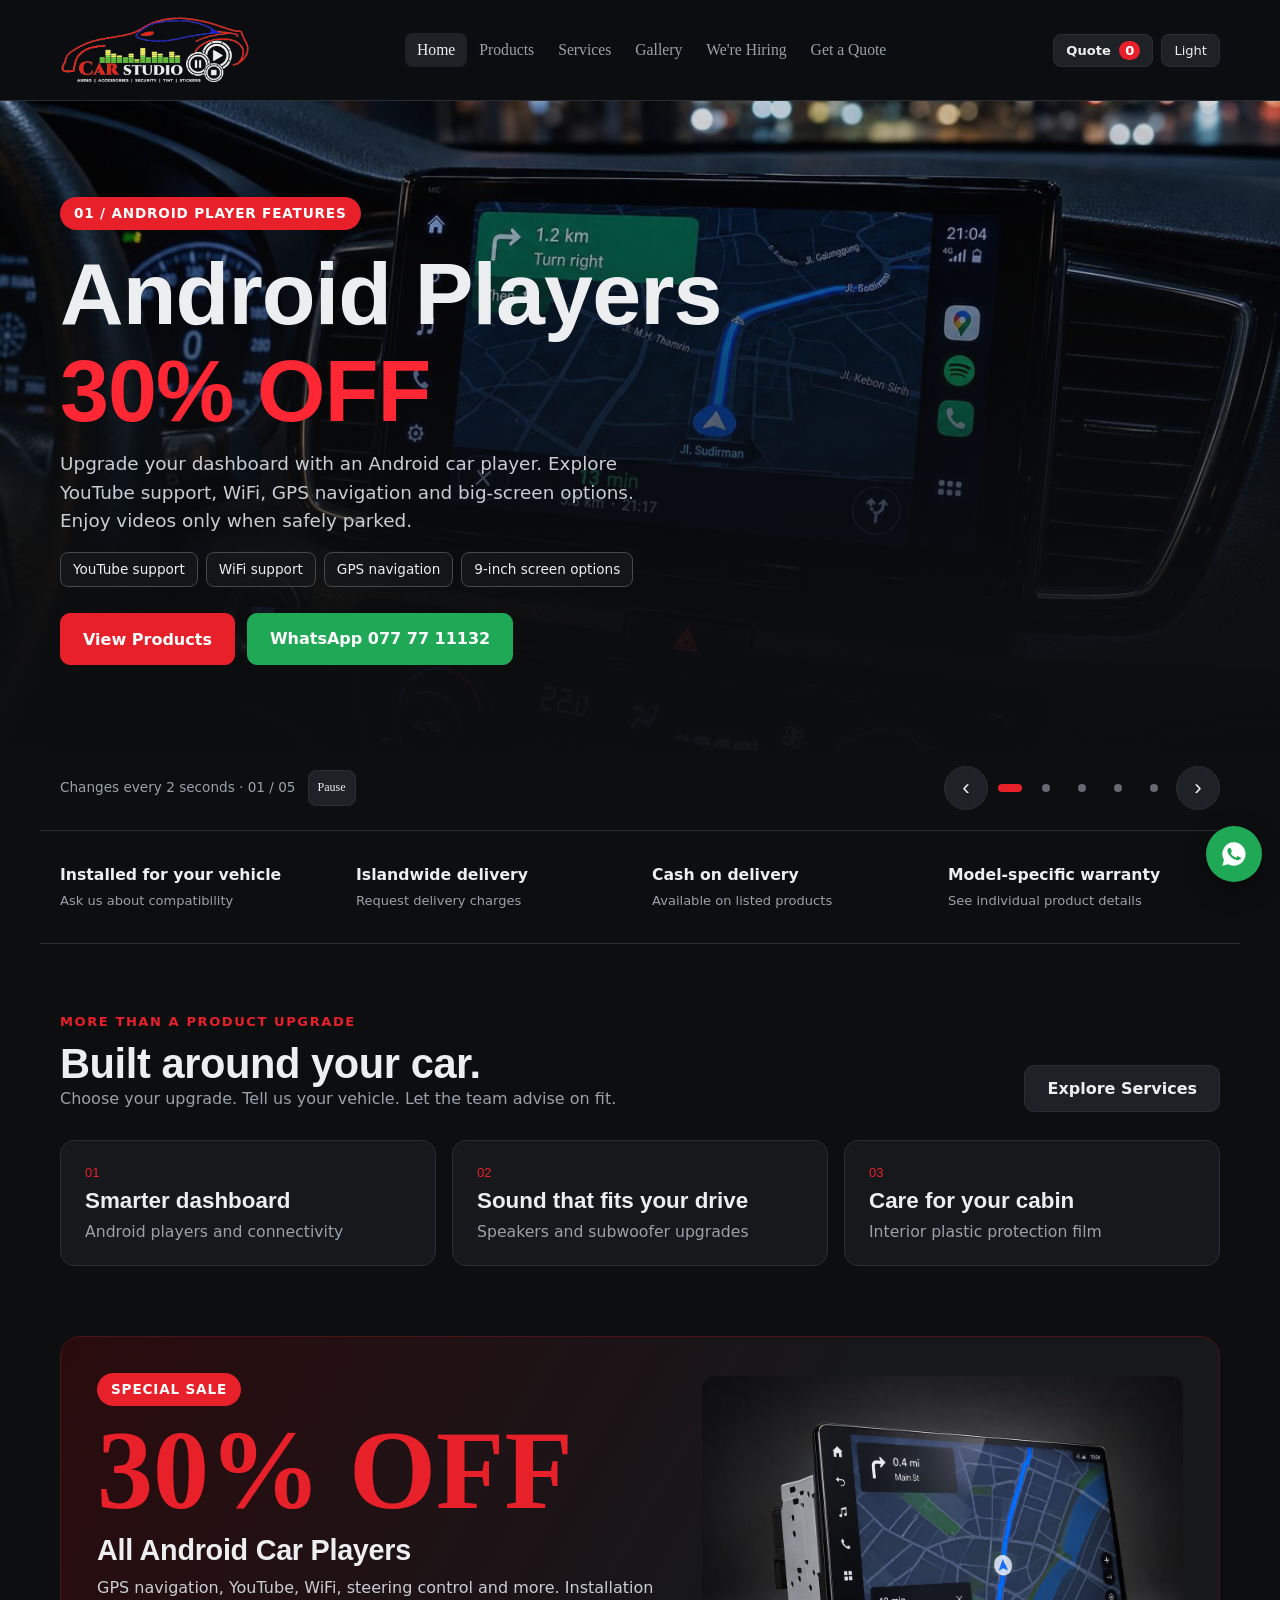
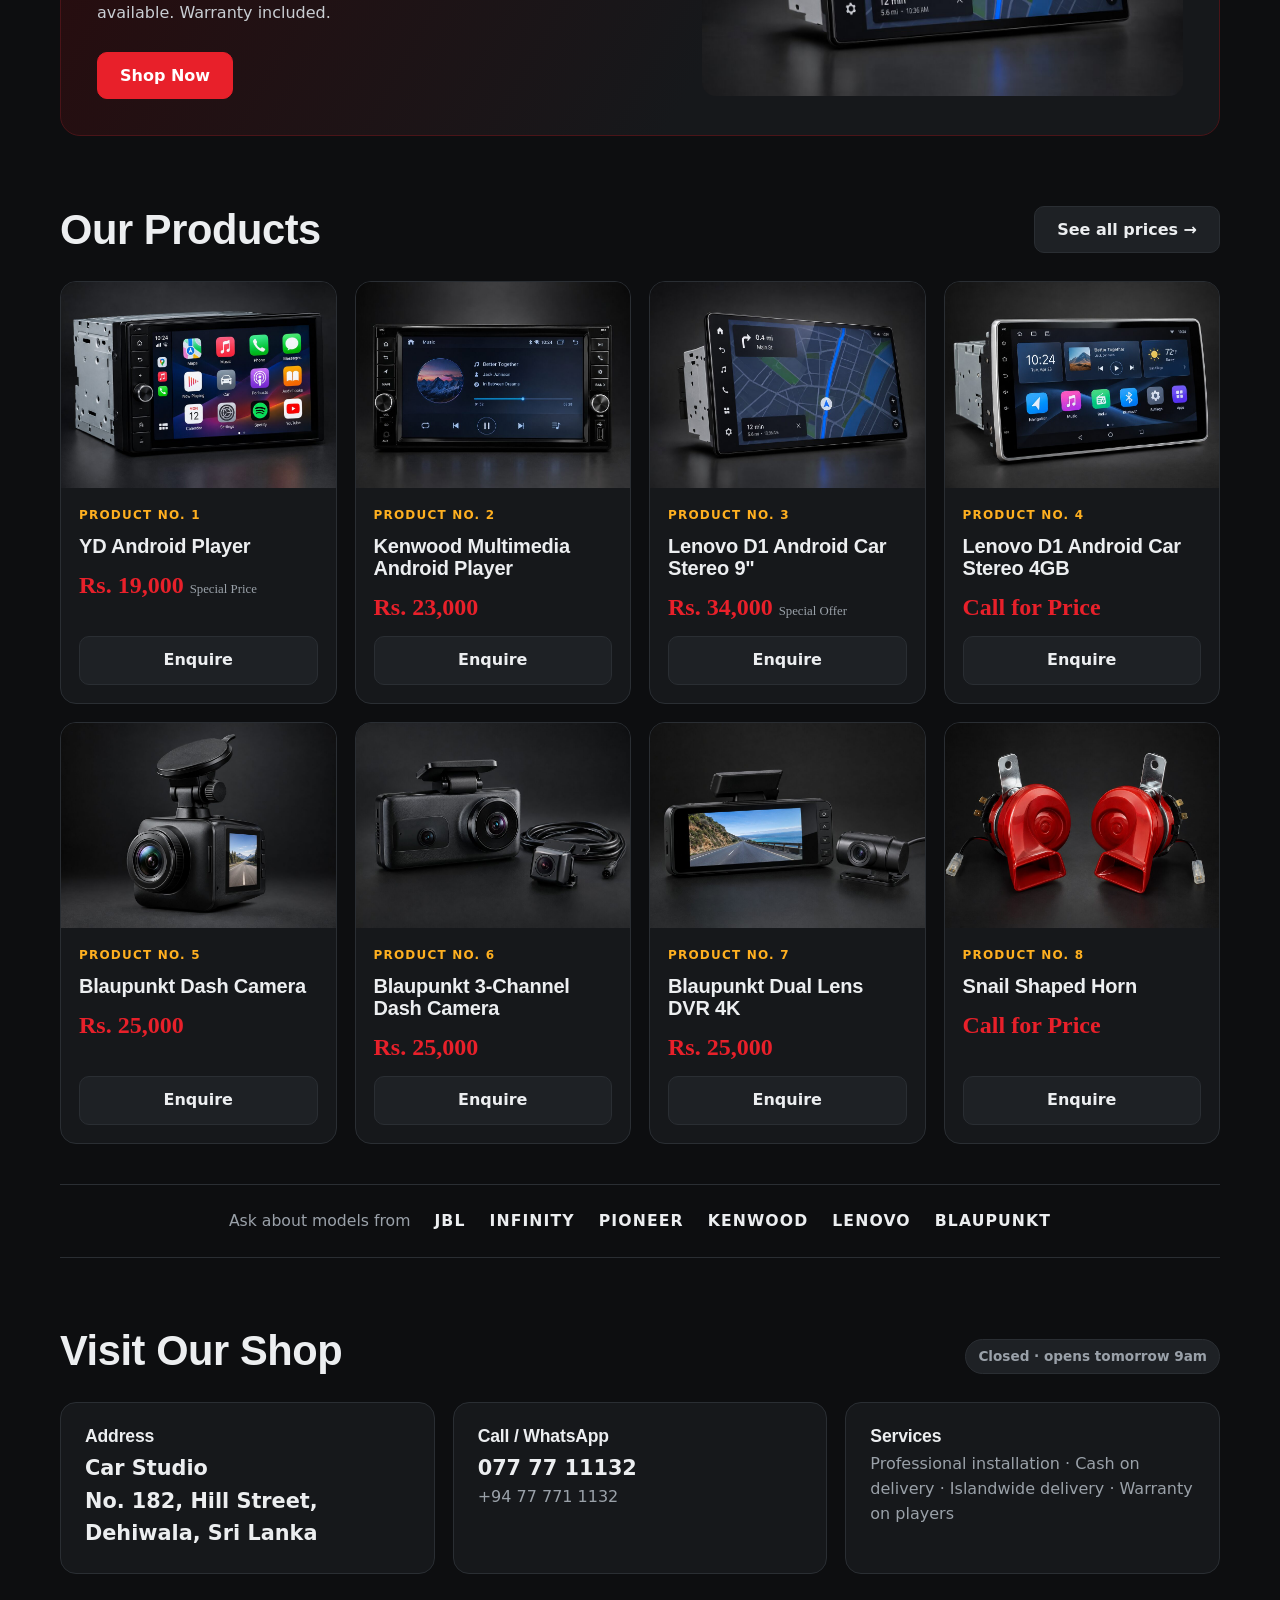
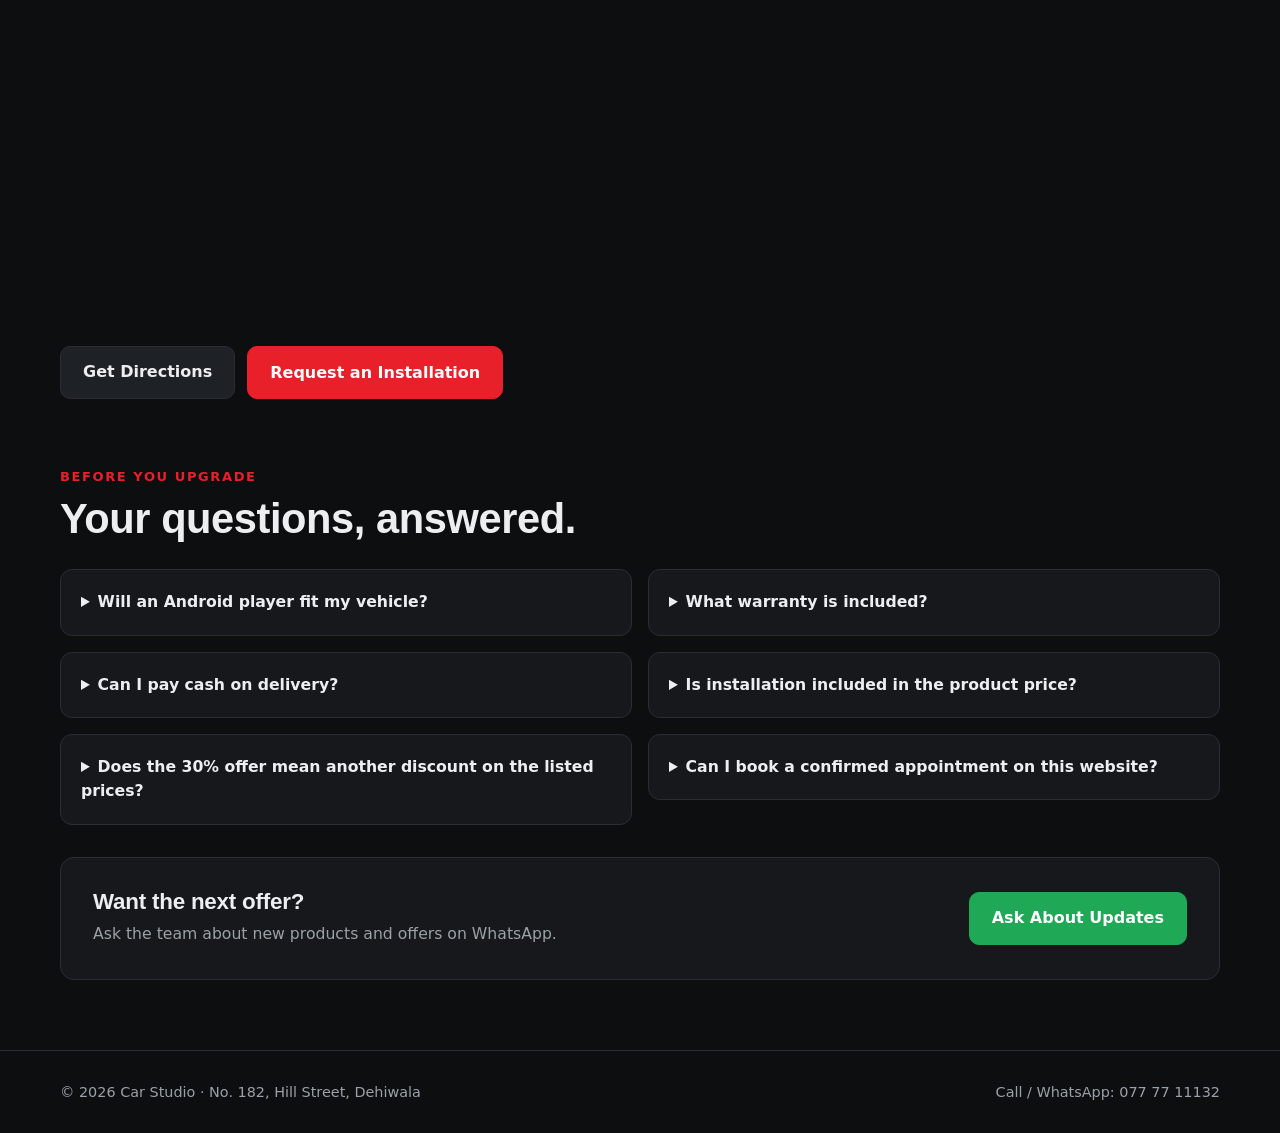
==== commit aa178bdb: "Car Studio: vehicle picker, open-now badge, sticky mobile contact bar, richer local SEO markup Co-Au" ====
--- a/car-studio/index.html
+++ b/car-studio/index.html
@@ -96,7 +96,7 @@
 @media(max-width:760px){.promo{grid-template-columns:1fr;padding:24px}.tabs button{padding:8px 14px;font-size:.85rem}.logo img{width:180px}.nav{flex-direction:column;justify-content:center;gap:8px;min-height:0;padding-block:8px}}
 </style>
 <link rel="stylesheet" href="features.css">
-<script type="application/ld+json">{"@context":"https://schema.org","@type":"AutomotiveBusiness","name":"Car Studio","telephone":"+94777711132","address":{"@type":"PostalAddress","streetAddress":"No. 182, Hill Street","addressLocality":"Dehiwala","addressCountry":"LK"}}</script>
+<script type="application/ld+json" id="ld-business">{"@context":"https://schema.org","@type":"AutomotiveBusiness","name":"Car Studio","description":"Android car players, dash cameras, speakers, subwoofers, window tinting and interior protection film in Dehiwala, Sri Lanka.","telephone":"+94777711132","priceRange":"Rs.","image":"img/hero.jpg","logo":"img/car-studio-logo.png","address":{"@type":"PostalAddress","streetAddress":"No. 182, Hill Street","addressLocality":"Dehiwala","addressCountry":"LK"},"areaServed":{"@type":"Country","name":"Sri Lanka"},"openingHoursSpecification":[{"@type":"OpeningHoursSpecification","dayOfWeek":["Monday","Tuesday","Wednesday","Thursday","Friday","Saturday"],"opens":"09:00","closes":"19:00"}]}</script>
 </head><body>
 <header><div class="wrap nav">
 <a class="logo" href="#" onclick="go('home')" aria-label="Car Studio home">
@@ -191,7 +191,7 @@
 </div></section>
 
 <section style="padding-top:0"><div class="wrap">
-<div class="sh"><h2>Visit Our Shop</h2></div>
+<div class="sh"><h2>Visit Our Shop</h2><span class="open-pill" data-open-status aria-live="polite"></span></div>
 <div class="info">
 <div class="box"><h3>Address</h3><p class="big">Car Studio<br>No. 182, Hill Street,<br>Dehiwala, Sri Lanka</p></div>
 <div class="box"><h3>Call / WhatsApp</h3><p class="big"><a href="tel:+94777711132">077 77 11132</a></p><p>+94 77 771 1132</p></div>
@@ -249,12 +249,13 @@
 <div class="page" id="book"><section><div class="wrap">
 <div class="sh"><div><span class="eyebrow">Let's find the right fit</span><h2>Get a Quote / Installation Request</h2><p>Prepare your request here. Review it before opening WhatsApp.</p></div></div>
 <div class="booking-layout">
+<datalist id="make-list"></datalist><datalist id="model-list"></datalist>
 <form id="request-form" class="request-form">
 <div class="form-grid">
 <label>Your name<input name="customer" required maxlength="80" autocomplete="name" placeholder="Your name"></label>
 <label>Phone / WhatsApp<input name="phone" type="tel" required pattern="[+0-9\s\(\)\-]{7,20}" maxlength="20" autocomplete="tel" placeholder="077 123 4567"></label>
-<label>Vehicle make<input name="make" required maxlength="60" placeholder="Toyota, Honda, Suzuki..."></label>
-<label>Vehicle model<input name="model" required maxlength="80" placeholder="Aqua, Vezel, Wagon R..."></label>
+<label>Vehicle make<input name="make" required maxlength="60" list="make-list" autocomplete="off" placeholder="Toyota, Honda, Suzuki..."></label>
+<label>Vehicle model<input name="model" required maxlength="80" list="model-list" autocomplete="off" placeholder="Aqua, Vezel, Wagon R..."></label>
 <label>Vehicle year<input name="year" type="number" min="1950" max="2027" placeholder="2020"></label>
 <label>Upgrade / service<select name="service" id="request-service" required><option value="">Choose an upgrade</option><option>Android player installation</option><option>Dash camera installation</option><option>Interior protection film</option><option>Speaker upgrade</option><option>Subwoofer upgrade</option><option>Window / windscreen tinting</option><option>Horn installation</option><option>General product enquiry</option></select></label>
 <label>Preferred date (optional)<input name="date" id="request-date" type="date"></label>
@@ -308,6 +309,7 @@
 <dialog id="request-dialog" class="site-dialog" aria-label="Review installation request"><button class="dialog-close" onclick="closeDialog('request-dialog')" aria-label="Close request review">Close</button><span class="eyebrow">Check before you send</span><h2>Your Installation Request</h2><textarea id="request-preview" class="message-preview" readonly rows="12" aria-label="WhatsApp request preview"></textarea><p class="form-note">Opening WhatsApp does not send the message automatically. Your appointment is confirmed only after the team replies.</p><a id="send-request" class="btn w" target="_blank" rel="noopener">Continue to WhatsApp</a></dialog>
 <div class="toast" id="toast" role="status" aria-live="polite" hidden></div>
 <footer><div class="wrap"><span>&copy; 2026 Car Studio &middot; No. 182, Hill Street, Dehiwala</span><span>Call / WhatsApp: 077 77 11132</span></div></footer>
+<nav class="mobile-bar" aria-label="Quick contact"><a class="mb-call" href="tel:+94777711132">Call</a><a class="mb-wa" href="https://wa.me/94777711132" target="_blank" rel="noopener">WhatsApp</a><span class="open-pill" data-open-status></span></nav>
 <a class="fab" href="https://wa.me/94777711132" target="_blank" aria-label="WhatsApp"><svg width="28" height="28" viewBox="0 0 24 24" fill="#fff"><path d="M12 2a10 10 0 00-8.6 15.1L2 22l5-1.3A10 10 0 1012 2zm5.3 14.1c-.2.6-1.3 1.2-1.8 1.2-.5.1-1 .1-3.3-.8-2.8-1.1-4.5-4-4.7-4.2-.1-.2-1.1-1.5-1.1-2.9s.7-2 1-2.3c.2-.3.5-.3.7-.3h.5c.2 0 .4 0 .6.5l.9 2.1c.1.2.1.3 0 .5l-.3.5-.4.5c-.1.1-.3.3-.1.6.2.3.8 1.3 1.7 2.1 1.2 1 2.1 1.4 2.4 1.5.3.1.5.1.6-.1l.9-1c.2-.3.4-.2.6-.1l2 1c.3.1.5.2.5.3.1.2.1.6-.1 1.2z"/></svg></a>
 
 <script>
--- a/car-studio/features.css
+++ b/car-studio/features.css
@@ -180,3 +180,18 @@
   .toast{bottom:84px;max-width:calc(100% - 32px);width:max-content}
 }
 @media(prefers-reduced-motion:reduce){*,*::before,*::after{scroll-behavior:auto!important;animation:none!important;transition:none!important}}
+
+/* open-now pill + sticky mobile contact bar */
+.open-pill{display:inline-block;padding:6px 12px;border-radius:99px;font-size:.85rem;font-weight:700;background:var(--s2);color:var(--mut);border:1px solid var(--line)}
+.open-pill.is-open{color:#2fd27a;border-color:#2fd27a}
+.open-pill:empty{display:none}
+.mobile-bar{display:none}
+@media(max-width:700px){
+  .mobile-bar{position:fixed;left:0;right:0;bottom:0;z-index:30;display:flex;align-items:center;gap:8px;padding:10px 12px calc(10px + env(safe-area-inset-bottom));background:var(--s1);border-top:1px solid var(--line)}
+  .mobile-bar a{flex:1;text-align:center;font-weight:700;padding:11px 8px;border-radius:10px;color:#fff}
+  .mobile-bar .mb-call{background:var(--acc)}
+  .mobile-bar .mb-wa{background:#1fa855}
+  .mobile-bar .open-pill{flex:1.4;font-size:.72rem;text-align:center;padding:6px}
+  .fab{display:none}
+  body{padding-bottom:70px}
+}
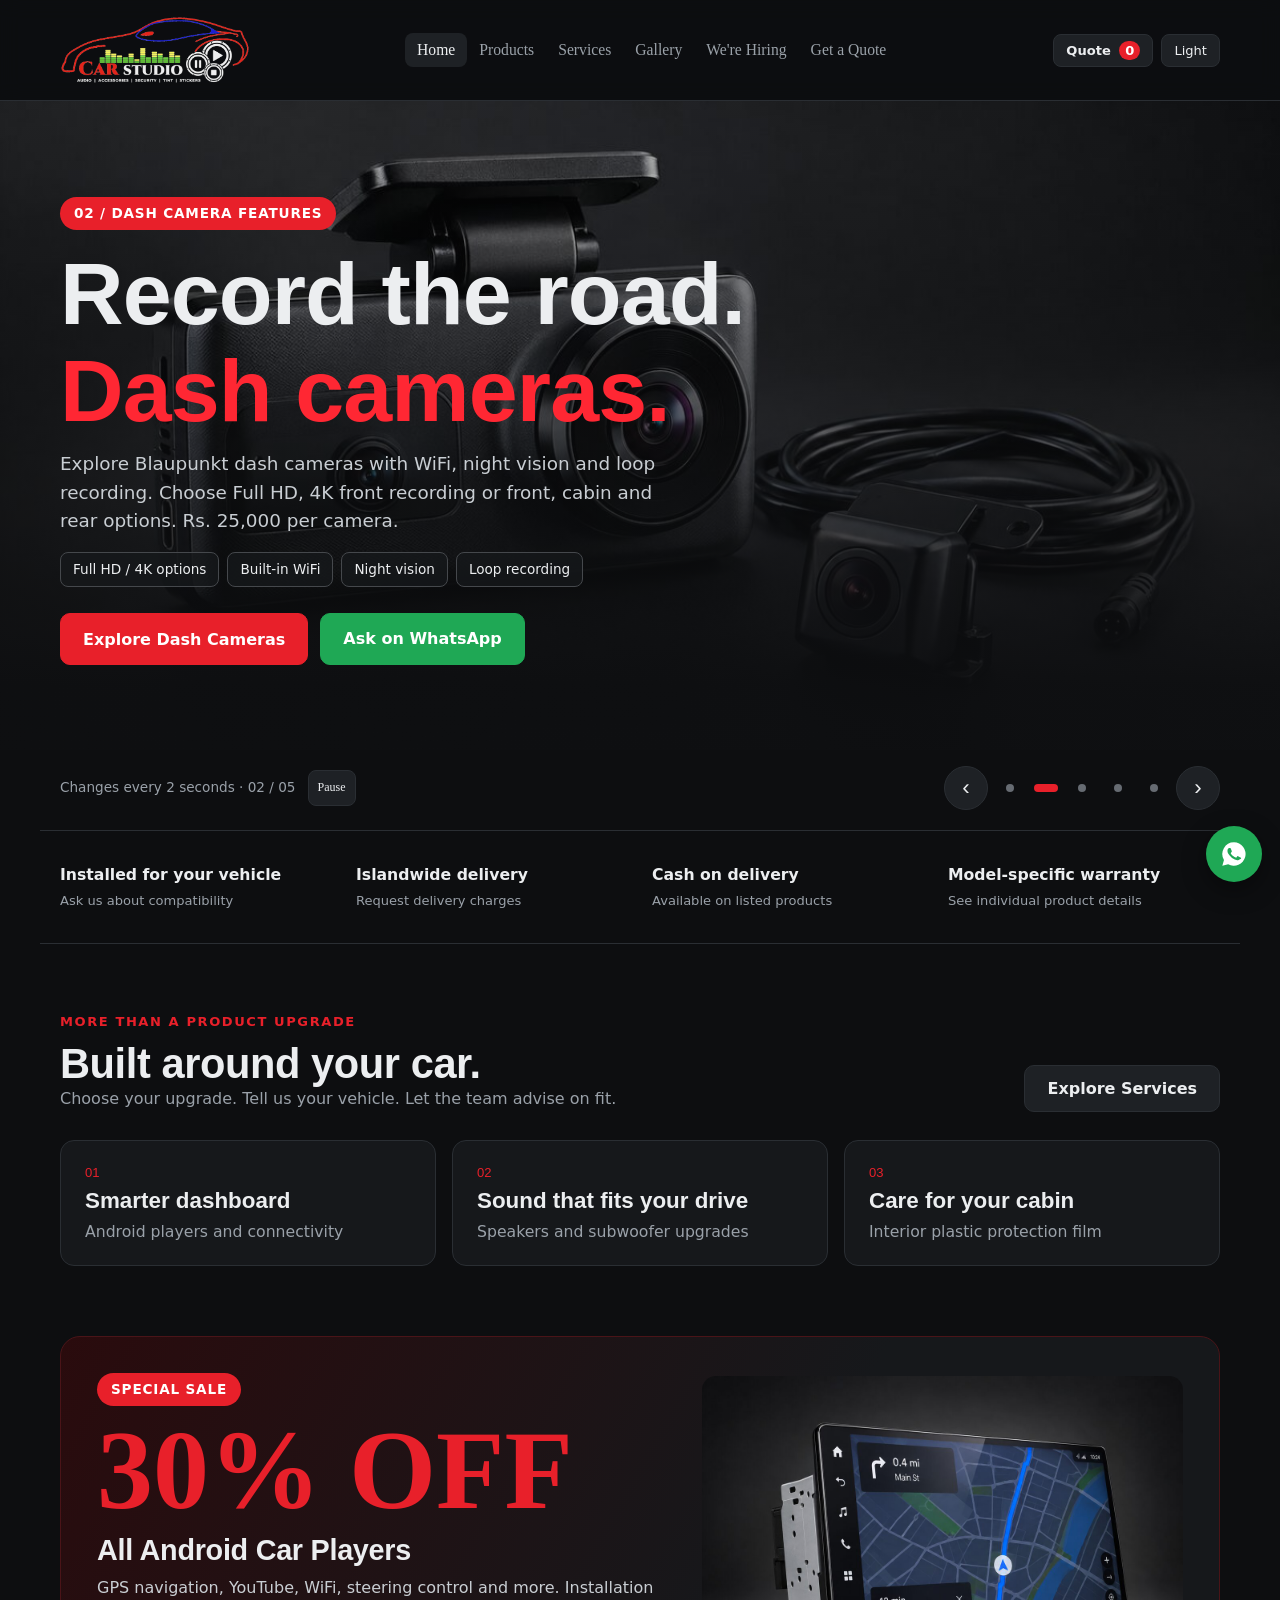
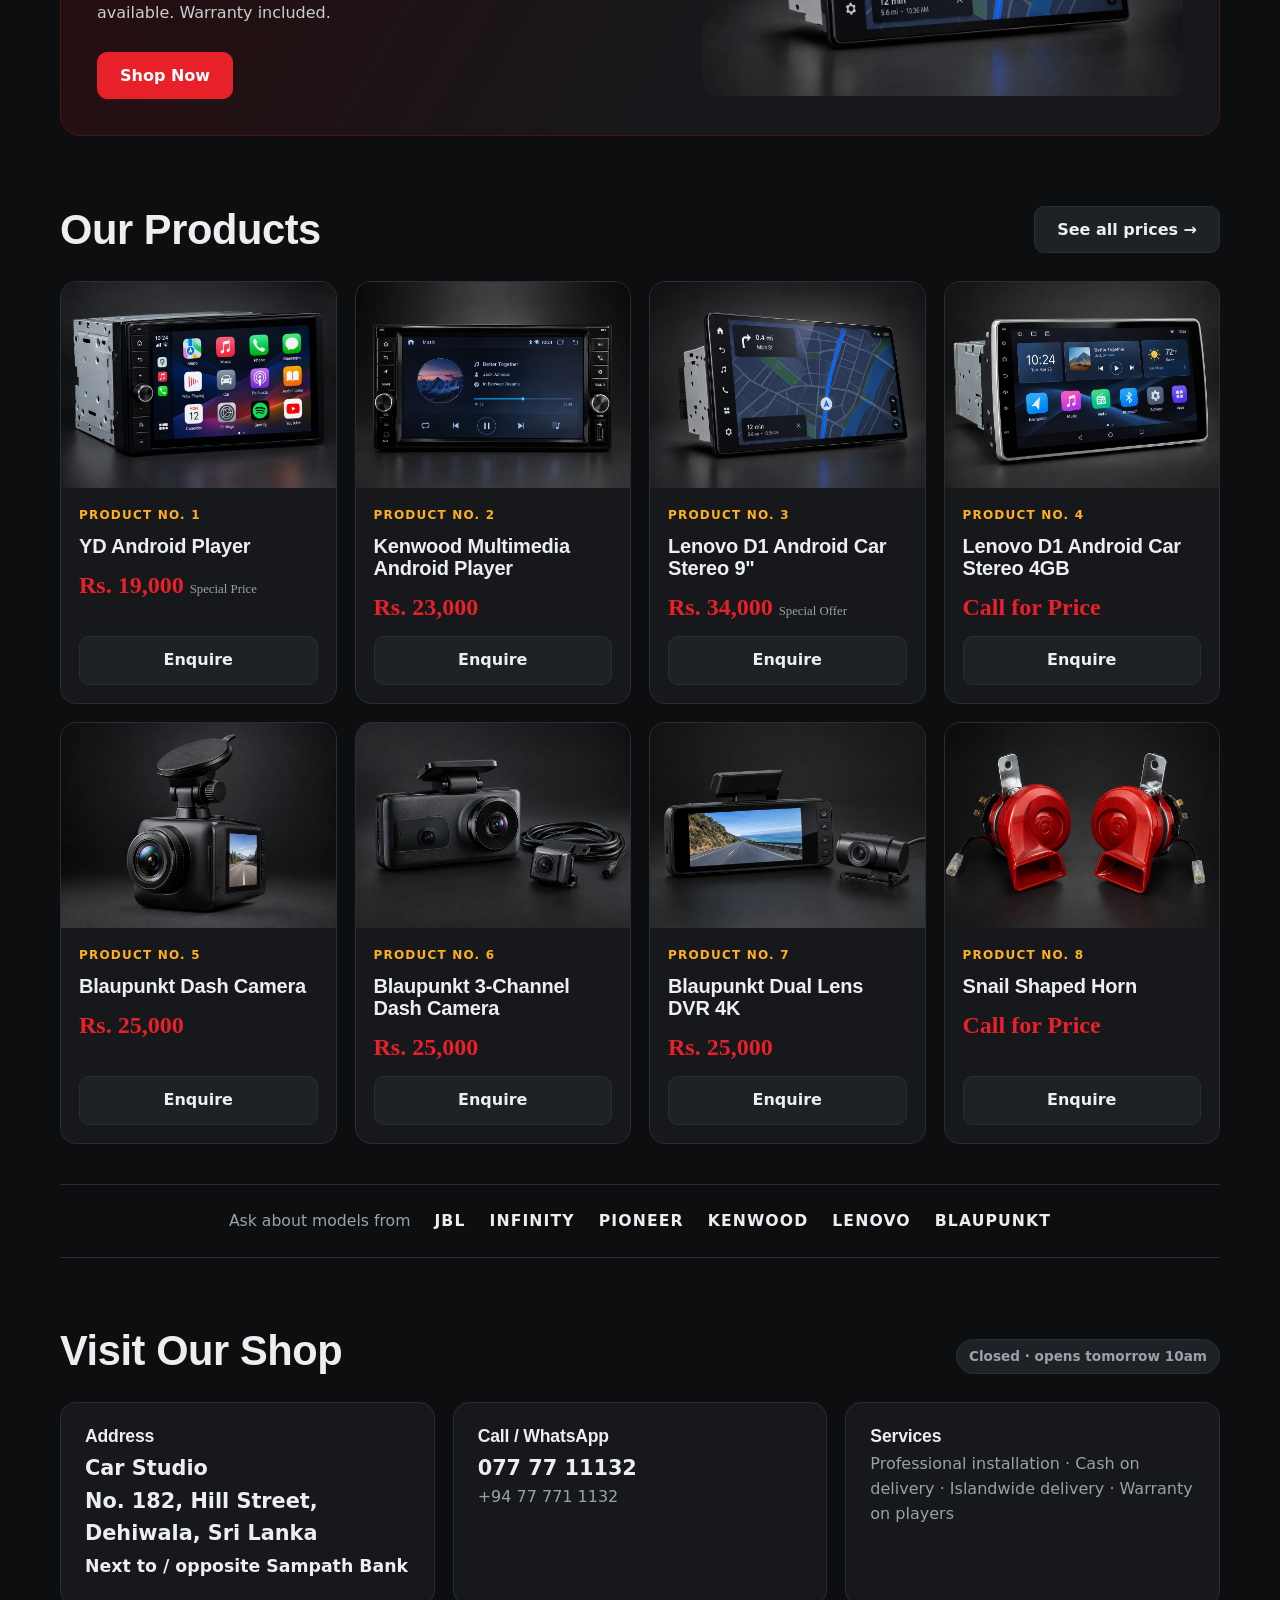
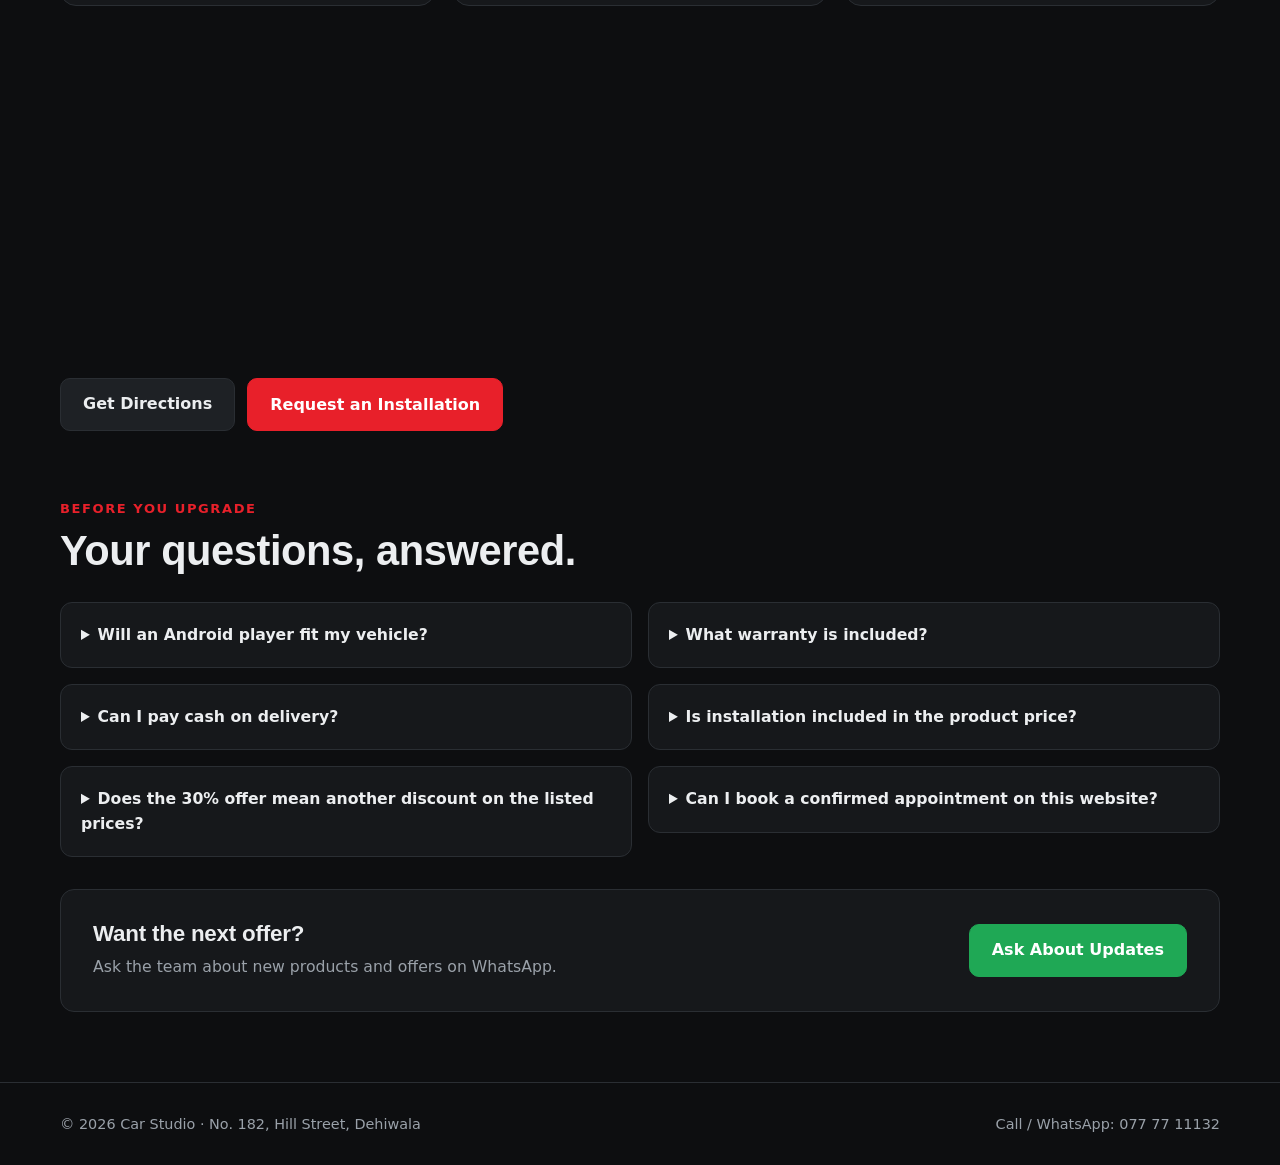
==== commit e090a8d9: "Car Studio: set opening hours to 10am-8pm Mon-Sat, add Sampath Bank landmark Co-Authored-By: Claude " ====
--- a/car-studio/index.html
+++ b/car-studio/index.html
@@ -96,7 +96,7 @@
 @media(max-width:760px){.promo{grid-template-columns:1fr;padding:24px}.tabs button{padding:8px 14px;font-size:.85rem}.logo img{width:180px}.nav{flex-direction:column;justify-content:center;gap:8px;min-height:0;padding-block:8px}}
 </style>
 <link rel="stylesheet" href="features.css">
-<script type="application/ld+json" id="ld-business">{"@context":"https://schema.org","@type":"AutomotiveBusiness","name":"Car Studio","description":"Android car players, dash cameras, speakers, subwoofers, window tinting and interior protection film in Dehiwala, Sri Lanka.","telephone":"+94777711132","priceRange":"Rs.","image":"img/hero.jpg","logo":"img/car-studio-logo.png","address":{"@type":"PostalAddress","streetAddress":"No. 182, Hill Street","addressLocality":"Dehiwala","addressCountry":"LK"},"areaServed":{"@type":"Country","name":"Sri Lanka"},"openingHoursSpecification":[{"@type":"OpeningHoursSpecification","dayOfWeek":["Monday","Tuesday","Wednesday","Thursday","Friday","Saturday"],"opens":"09:00","closes":"19:00"}]}</script>
+<script type="application/ld+json" id="ld-business">{"@context":"https://schema.org","@type":"AutomotiveBusiness","name":"Car Studio","description":"Android car players, dash cameras, speakers, subwoofers, window tinting and interior protection film in Dehiwala, Sri Lanka.","telephone":"+94777711132","priceRange":"Rs.","image":"img/hero.jpg","logo":"img/car-studio-logo.png","address":{"@type":"PostalAddress","streetAddress":"No. 182, Hill Street","addressLocality":"Dehiwala","addressCountry":"LK"},"areaServed":{"@type":"Country","name":"Sri Lanka"},"openingHoursSpecification":[{"@type":"OpeningHoursSpecification","dayOfWeek":["Monday","Tuesday","Wednesday","Thursday","Friday","Saturday"],"opens":"10:00","closes":"20:00"}]}</script>
 </head><body>
 <header><div class="wrap nav">
 <a class="logo" href="#" onclick="go('home')" aria-label="Car Studio home">
@@ -193,7 +193,7 @@
 <section style="padding-top:0"><div class="wrap">
 <div class="sh"><h2>Visit Our Shop</h2><span class="open-pill" data-open-status aria-live="polite"></span></div>
 <div class="info">
-<div class="box"><h3>Address</h3><p class="big">Car Studio<br>No. 182, Hill Street,<br>Dehiwala, Sri Lanka</p></div>
+<div class="box"><h3>Address</h3><p class="big">Car Studio<br>No. 182, Hill Street,<br>Dehiwala, Sri Lanka<br><small>Next to / opposite Sampath Bank</small></p></div>
 <div class="box"><h3>Call / WhatsApp</h3><p class="big"><a href="tel:+94777711132">077 77 11132</a></p><p>+94 77 771 1132</p></div>
 <div class="box"><h3>Services</h3><p>Professional installation &middot; Cash on delivery &middot; Islandwide delivery &middot; Warranty on players</p></div>
 </div>
